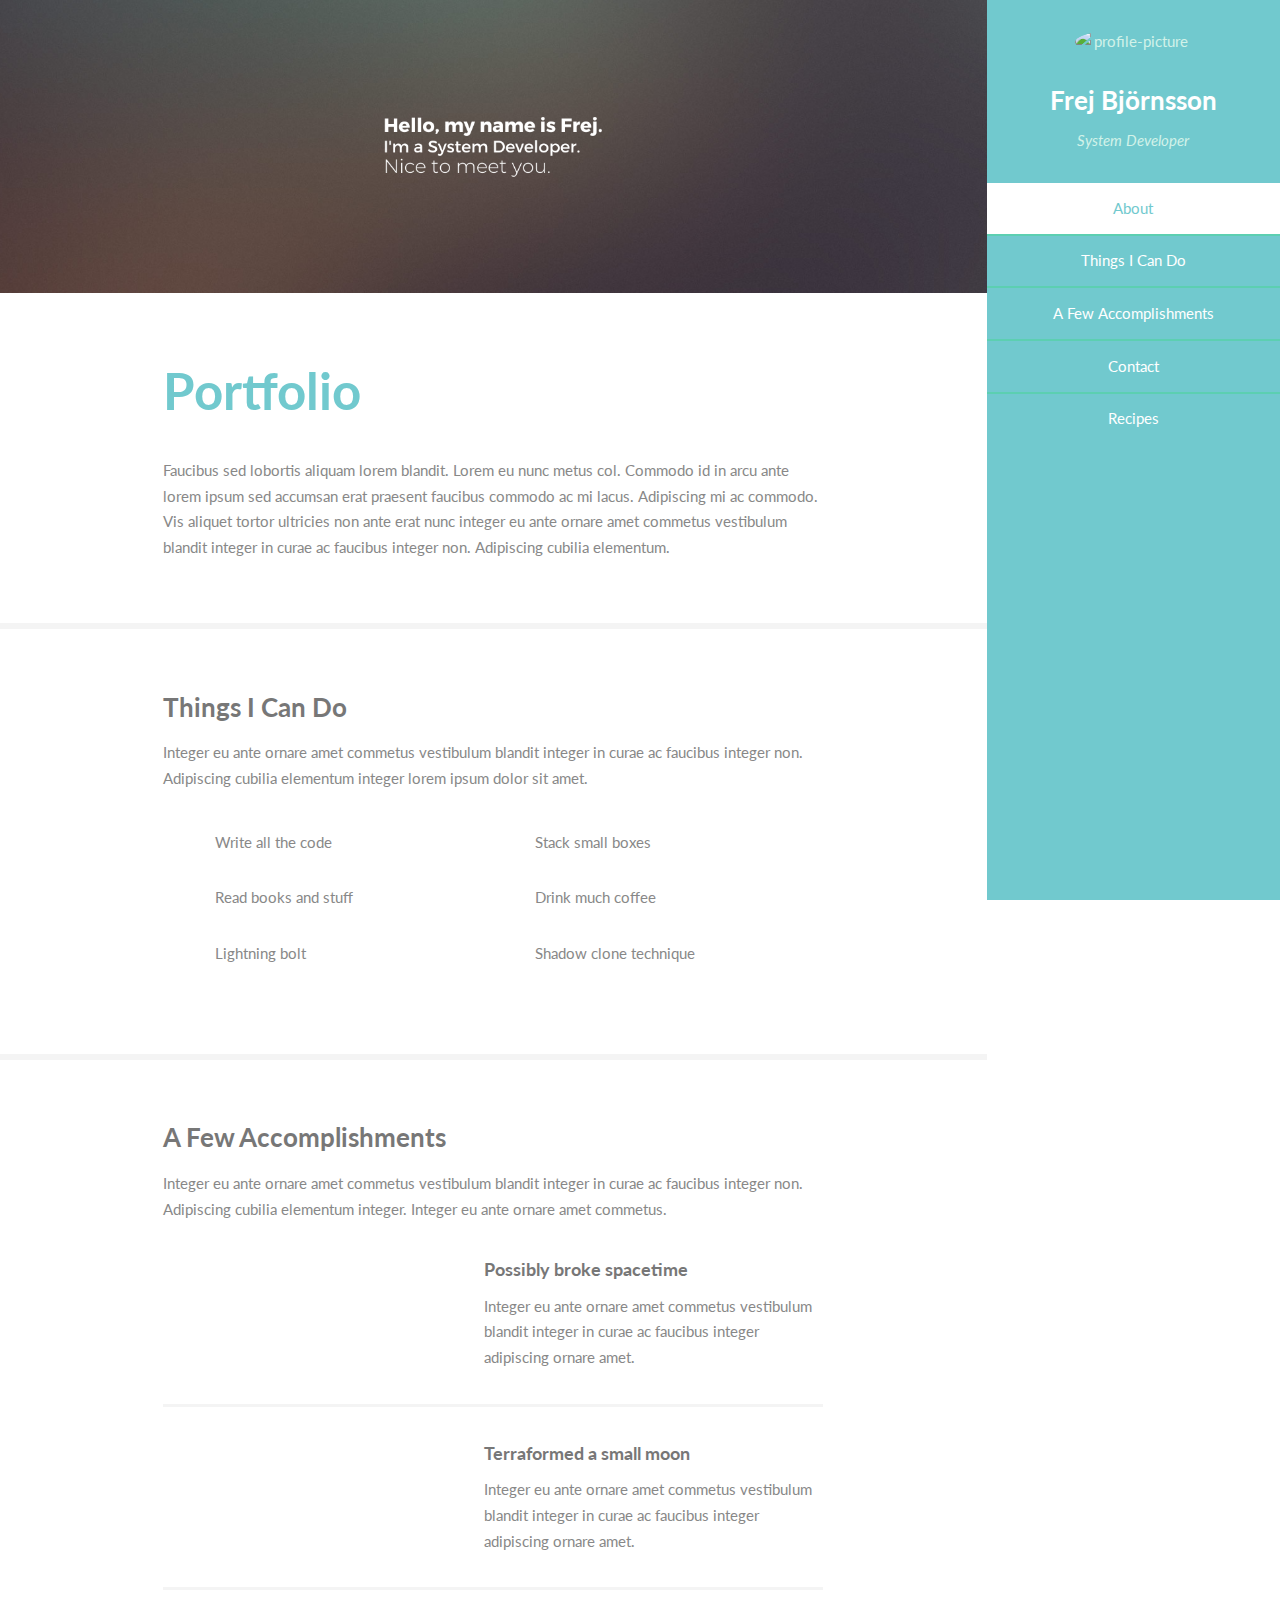
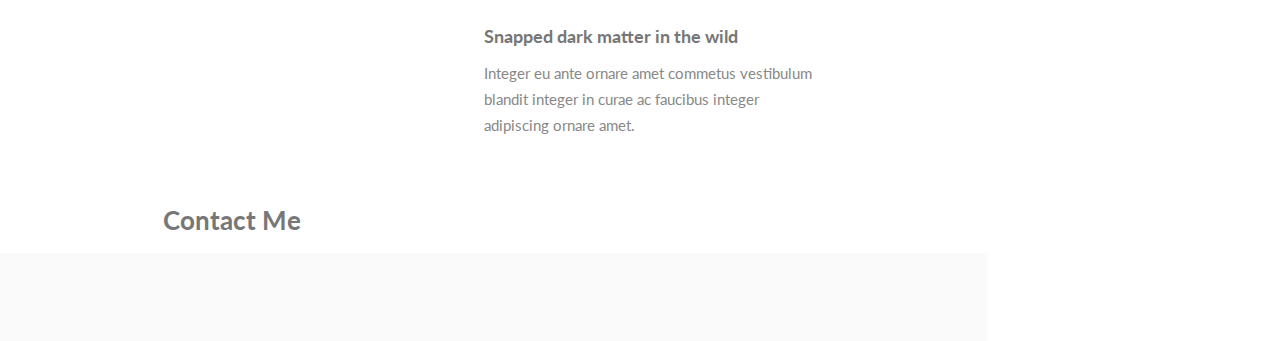
==== index.html @ 9cd780ad "Update index.html" ====
<!DOCTYPE HTML>
<!--
	Read Only by HTML5 UP
	html5up.net | @ajlkn
	Free for personal and commercial use under the CCA 3.0 license (html5up.net/license)
-->

<html lang="en">

	<head>
		<title>Frej Bjornsson - Portfolio</title>
		<meta charset="utf-8" />
		<meta name="viewport" content="width=device-width, initial-scale=1, user-scalable=no" />
		<link rel="stylesheet" href="assets/css/main.css" />
	</head>

	<body class="is-preload">
		<!-- Header -->
			<section id="header">
				<header>
					<span class="image avatar"><img src="images/avatar.jpg" alt="profile-picture" /></span>
					<h1 id="logo"><a href="#">Frej Björnsson</a></h1>
					<p>System Developer</p>
				</header>

				<nav id="nav">
					<ul>
						<li><a href="#one" class="active">About</a></li>
						<li><a href="#two">Things I Can Do</a></li>
						<li><a href="#three">A Few Accomplishments</a></li>
						<li><a href="#four">Contact</a></li>
						<li><a href="https://www.bjornsson.dev/recipes.html">Recipes</a></li>
					</ul>
				</nav>

				<footer>
					<ul class="icons">
						<li><a href="#" class="icon brands fa-linkedin"><span class="label">LinkedIn</span></a></li>
						<li><a href="#" class="icon brands fa-github"><span class="label">Github</span></a></li>
						<li><a href="#" class="icon brands fa-codepen"><span class="label">Codepen</span></a></li>
						<li><a href="#" class="icon brands fa-replit"><span class="label">Codepen</span></a></li>
						<li><a href="#" class="icon solid fa-envelope"><span class="label">Email</span></a></li>
					</ul>
				</footer>
			</section>

		<!-- Wrapper -->
			<div id="wrapper">

				<!-- Main -->
					<div id="main">

						<!-- One -->
							<section id="one">
								<div class="image main" data-position="center">
									<img src="images/banner.png" alt="banner" />
								</div>
								<div class="container">
									<header class="major">
										<h2>Portfolio</h2>
									</header>
									<p>Faucibus sed lobortis aliquam lorem blandit. Lorem eu nunc metus col. Commodo id in arcu ante lorem ipsum sed accumsan erat praesent faucibus commodo ac mi lacus. Adipiscing mi ac commodo. Vis aliquet tortor ultricies non ante erat nunc integer eu ante ornare amet commetus vestibulum blandit integer in curae ac faucibus integer non. Adipiscing cubilia elementum.</p>
								</div>
							</section>

						<!-- Two -->
							<section id="two">
								<div class="container">
									<h3>Things I Can Do</h3>
									<p>Integer eu ante ornare amet commetus vestibulum blandit integer in curae ac faucibus integer non. Adipiscing cubilia elementum integer lorem ipsum dolor sit amet.</p>
									<ul class="feature-icons">
										<li class="icon solid fa-code">Write all the code</li>
										<li class="icon solid fa-cubes">Stack small boxes</li>
										<li class="icon solid fa-book">Read books and stuff</li>
										<li class="icon solid fa-coffee">Drink much coffee</li>
										<li class="icon solid fa-bolt">Lightning bolt</li>
										<li class="icon solid fa-users">Shadow clone technique</li>
									</ul>
								</div>
							</section>

						<!-- Three -->
							<section id="three">
								<div class="container">
									<h3>A Few Accomplishments</h3>
									<p>Integer eu ante ornare amet commetus vestibulum blandit integer in curae ac faucibus integer non. Adipiscing cubilia elementum integer. Integer eu ante ornare amet commetus.</p>
									<div class="features">
										<article>
											<a href="#" class="image"><img src="images/pic01.jpg" alt="" /></a>
											<div class="inner">
												<h4>Possibly broke spacetime</h4>
												<p>Integer eu ante ornare amet commetus vestibulum blandit integer in curae ac faucibus integer adipiscing ornare amet.</p>
											</div>
										</article>
										<article>
											<a href="#" class="image"><img src="images/pic02.jpg" alt="" /></a>
											<div class="inner">
												<h4>Terraformed a small moon</h4>
												<p>Integer eu ante ornare amet commetus vestibulum blandit integer in curae ac faucibus integer adipiscing ornare amet.</p>
											</div>
										</article>
										<article>
											<a href="#" class="image"><img src="images/pic03.jpg" alt="" /></a>
											<div class="inner">
												<h4>Snapped dark matter in the wild</h4>
												<p>Integer eu ante ornare amet commetus vestibulum blandit integer in curae ac faucibus integer adipiscing ornare amet.</p>
											</div>
										</article>
									</div>
								</div>
							</section>
</div>
						
						<section id="four">
							<div class="container">
								<h3>Contact Me</h3>
								
							</div>
						</section>
	
        
	<!-- Footer -->
	<section id="footer">
	<div class="container">
		
		</div>
		</section>
		</div>

		<!-- Scripts -->
		<script src="assets/js/jquery.min.js"></script>
		<script src="assets/js/jquery.scrollex.min.js"></script>
		<script src="assets/js/jquery.scrolly.min.js"></script>
		<script src="assets/js/browser.min.js"></script>
		<script src="assets/js/breakpoints.min.js"></script>
		<script src="assets/js/util.js"></script>
		<script src="assets/js/main.js"></script>
	</body>
</html>
---- assets/css/main.css ----
@import url("fontawesome-all.min.css");
@import url("https://fonts.googleapis.com/css?family=Lato:400,400italic,700,700italic|Source+Code+Pro:400");

/*
	Read Only by HTML5 UP
	html5up.net | @ajlkn
	Free for personal and commercial use under the CCA 3.0 license (html5up.net/license)
*/

html, body, div, span, applet, object,
iframe, h1, h2, h3, h4, h5, h6, p, blockquote,
pre, a, abbr, acronym, address, big, cite,
code, del, dfn, em, img, ins, kbd, q, s, samp,
small, strike, strong, sub, sup, tt, var, b,
u, i, center, dl, dt, dd, ol, ul, li, fieldset,
form, label, legend, table, caption, tbody,
tfoot, thead, tr, th, td, article, aside,
canvas, details, embed, figure, figcaption,
footer, header, hgroup, menu, nav, output, ruby,
section, summary, time, mark, audio, video {
	margin: 0;
	padding: 0;
	border: 0;
	font: inherit;
	font-size: 100%;
	vertical-align: baseline;}

article, aside, details, figcaption, figure,
footer, header, hgroup, menu, nav, section {
	display: block;}

body {
	line-height: 1;
}

ol, ul {
	list-style: none;
}

blockquote, q {
	quotes: none;
}

	blockquote:before, blockquote:after, q:before, q:after {
		content: '';
		content: none;
	}

table {
	border-collapse: collapse;
	border-spacing: 0;
}

body {
	-webkit-text-size-adjust: none;
}

mark {
	background-color: transparent;
	color: inherit;
}

input::-moz-focus-inner {
	border: 0;
	padding: 0;
}

input, select, textarea {
	-moz-appearance: none;
	-webkit-appearance: none;
	-ms-appearance: none;
	appearance: none;
}

/* Basic */

	html {
		box-sizing: border-box;
	}

	*, *:before, *:after {
		box-sizing: inherit;
	}

	body {
		background: #fff;
	}

		body.is-preload *, body.is-preload *:before, body.is-preload *:after {
			-moz-animation: none !important;
			-webkit-animation: none !important;
			-ms-animation: none !important;
			animation: none !important;
			-moz-transition: none !important;
			-webkit-transition: none !important;
			-ms-transition: none !important;
			transition: none !important;
		}

	body, input, select, textarea {
		color: #888;
		font-family: "Lato", sans-serif;
		font-size: 16pt;
		font-weight: 400;
		line-height: 1.75em;
	}

	a {
		-moz-transition: color 0.2s ease-in-out, border-color 0.2s ease-in-out;
		-webkit-transition: color 0.2s ease-in-out, border-color 0.2s ease-in-out;
		-ms-transition: color 0.2s ease-in-out, border-color 0.2s ease-in-out;
		transition: color 0.2s ease-in-out, border-color 0.2s ease-in-out;
		border-bottom: solid 1px #e4e4e4;
		color: inherit;
		text-decoration: none;
	}

		a:hover {
			border-bottom-color: transparent;
			color: #71C9CE !important;
		}

	strong, b {
		color: #777;
		font-weight: 700;
	}

	em, i {
		font-style: italic;
	}

	p {
		margin: 0 0 2.25em 0;
	}

	h1, h2, h3, h4, h5, h6 {
		color: #777;
		font-weight: 700;
		line-height: 1em;
		margin: 0 0 0.5625em 0;
	}

		h1 a, h2 a, h3 a, h4 a, h5 a, h6 a {
			border: 0;
			color: inherit;
			text-decoration: none;
		}

	h2 {
		font-size: 2em;
		line-height: 1.5em;
	}

	h3 {
		font-size: 1.75em;
		line-height: 1.5em;
	}

	h4 {
		font-size: 1.25em;
		line-height: 1.5em;
	}

	h5 {
		font-size: 0.9em;
		line-height: 1.5em;
	}

	h6 {
		font-size: 0.7em;
		line-height: 1.5em;
	}

	sub {
		font-size: 0.8em;
		position: relative;
		top: 0.5em;
	}

	sup {
		font-size: 0.8em;
		position: relative;
		top: -0.5em;
	}

	hr {
		border: 0;
		border-bottom: solid 2px #f4f4f4;
		margin: 2.25em 0;
	}

		hr.major {
			margin: 3.375em 0;
		}

	blockquote {
		border-left: solid 8px #e4e4e4;
		font-style: italic;
		margin: 0 0 2.25em 0;
		padding: 0.5em 0 0.5em 2em;
	}

	code {
		background: #555;
		border-radius: 5px;
		color: #fff;
		font-family: "Source Code Pro", monospace;
		font-size: 0.9em;
		margin: 0 0.25em;
		padding: 0.25em 0.65em;
	}

	pre {
		font-family: "Source Code Pro", monospace;
		font-size: 0.9em;
		margin: 0 0 2.25em 0;
	}

		pre code {
			-webkit-overflow-scrolling: touch;
			display: block;
			line-height: 1.5em;
			overflow-x: auto;
			padding: 1em 1.5em;
		}

	.align-left {
		text-align: left;
	}

	.align-center {
		text-align: center;
	}

	.align-right {
		text-align: right;
	}

/* Row */

	.row {
		display: flex;
		flex-wrap: wrap;
		box-sizing: border-box;
		align-items: stretch;
	}

		.row > * {
			box-sizing: border-box;
		}

		.row.gtr-uniform > * > :last-child {
			margin-bottom: 0;
		}

		.row.aln-left {
			justify-content: flex-start;
		}

		.row.aln-center {
			justify-content: center;
		}

		.row.aln-right {
			justify-content: flex-end;
		}

		.row.aln-top {
			align-items: flex-start;
		}

		.row.aln-middle {
			align-items: center;
		}

		.row.aln-bottom {
			align-items: flex-end;
		}

		.row > .imp {
			order: -1;
		}

		.row > .col-1 {
			width: 8.33333%;
		}

		.row > .off-1 {
			margin-left: 8.33333%;
		}

		.row > .col-2 {
			width: 16.66667%;
		}

		.row > .off-2 {
			margin-left: 16.66667%;
		}

		.row > .col-3 {
			width: 25%;
		}

		.row > .off-3 {
			margin-left: 25%;
		}

		.row > .col-4 {
			width: 33.33333%;
		}

		.row > .off-4 {
			margin-left: 33.33333%;
		}

		.row > .col-5 {
			width: 41.66667%;
		}

		.row > .off-5 {
			margin-left: 41.66667%;
		}

		.row > .col-6 {
			width: 50%;
		}

		.row > .off-6 {
			margin-left: 50%;
		}

		.row > .col-7 {
			width: 58.33333%;
		}

		.row > .off-7 {
			margin-left: 58.33333%;
		}

		.row > .col-8 {
			width: 66.66667%;
		}

		.row > .off-8 {
			margin-left: 66.66667%;
		}

		.row > .col-9 {
			width: 75%;
		}

		.row > .off-9 {
			margin-left: 75%;
		}

		.row > .col-10 {
			width: 83.33333%;
		}

		.row > .off-10 {
			margin-left: 83.33333%;
		}

		.row > .col-11 {
			width: 91.66667%;
		}

		.row > .off-11 {
			margin-left: 91.66667%;
		}

		.row > .col-12 {
			width: 100%;
		}

		.row > .off-12 {
			margin-left: 100%;
		}

		.row.gtr-0 {
			margin-top: 0;
			margin-left: 0em;
		}

			.row.gtr-0 > * {
				padding: 0 0 0 0em;
			}

			.row.gtr-0.gtr-uniform {
				margin-top: 0em;
			}

				.row.gtr-0.gtr-uniform > * {
					padding-top: 0em;
				}

		.row.gtr-25 {
			margin-top: 0;
			margin-left: -0.5em;
		}

			.row.gtr-25 > * {
				padding: 0 0 0 0.5em;
			}

			.row.gtr-25.gtr-uniform {
				margin-top: -0.5em;
			}

				.row.gtr-25.gtr-uniform > * {
					padding-top: 0.5em;
				}

		.row.gtr-50 {
			margin-top: 0;
			margin-left: -1em;
		}

			.row.gtr-50 > * {
				padding: 0 0 0 1em;
			}

			.row.gtr-50.gtr-uniform {
				margin-top: -1em;
			}

				.row.gtr-50.gtr-uniform > * {
					padding-top: 1em;
				}

		.row {
			margin-top: 0;
			margin-left: -2em;
		}

			.row > * {
				padding: 0 0 0 2em;
			}

			.row.gtr-uniform {
				margin-top: -2em;
			}

				.row.gtr-uniform > * {
					padding-top: 2em;
				}

		.row.gtr-150 {
			margin-top: 0;
			margin-left: -3em;
		}

			.row.gtr-150 > * {
				padding: 0 0 0 3em;
			}

			.row.gtr-150.gtr-uniform {
				margin-top: -3em;
			}

				.row.gtr-150.gtr-uniform > * {
					padding-top: 3em;
				}

		.row.gtr-200 {
			margin-top: 0;
			margin-left: -4em;
		}

			.row.gtr-200 > * {
				padding: 0 0 0 4em;
			}

			.row.gtr-200.gtr-uniform {
				margin-top: -4em;
			}

				.row.gtr-200.gtr-uniform > * {
					padding-top: 4em;
				}

		@media screen and (max-width: 1680px) {

			.row {
				display: flex;
				flex-wrap: wrap;
				box-sizing: border-box;
				align-items: stretch;
			}

				.row > * {
					box-sizing: border-box;
				}

				.row.gtr-uniform > * > :last-child {
					margin-bottom: 0;
				}

				.row.aln-left {
					justify-content: flex-start;
				}

				.row.aln-center {
					justify-content: center;
				}

				.row.aln-right {
					justify-content: flex-end;
				}

				.row.aln-top {
					align-items: flex-start;
				}

				.row.aln-middle {
					align-items: center;
				}

				.row.aln-bottom {
					align-items: flex-end;
				}

				.row > .imp-xlarge {
					order: -1;
				}

				.row > .col-1-xlarge {
					width: 8.33333%;
				}

				.row > .off-1-xlarge {
					margin-left: 8.33333%;
				}

				.row > .col-2-xlarge {
					width: 16.66667%;
				}

				.row > .off-2-xlarge {
					margin-left: 16.66667%;
				}

				.row > .col-3-xlarge {
					width: 25%;
				}

				.row > .off-3-xlarge {
					margin-left: 25%;
				}

				.row > .col-4-xlarge {
					width: 33.33333%;
				}

				.row > .off-4-xlarge {
					margin-left: 33.33333%;
				}

				.row > .col-5-xlarge {
					width: 41.66667%;
				}

				.row > .off-5-xlarge {
					margin-left: 41.66667%;
				}

				.row > .col-6-xlarge {
					width: 50%;
				}

				.row > .off-6-xlarge {
					margin-left: 50%;
				}

				.row > .col-7-xlarge {
					width: 58.33333%;
				}

				.row > .off-7-xlarge {
					margin-left: 58.33333%;
				}

				.row > .col-8-xlarge {
					width: 66.66667%;
				}

				.row > .off-8-xlarge {
					margin-left: 66.66667%;
				}

				.row > .col-9-xlarge {
					width: 75%;
				}

				.row > .off-9-xlarge {
					margin-left: 75%;
				}

				.row > .col-10-xlarge {
					width: 83.33333%;
				}

				.row > .off-10-xlarge {
					margin-left: 83.33333%;
				}

				.row > .col-11-xlarge {
					width: 91.66667%;
				}

				.row > .off-11-xlarge {
					margin-left: 91.66667%;
				}

				.row > .col-12-xlarge {
					width: 100%;
				}

				.row > .off-12-xlarge {
					margin-left: 100%;
				}

				.row.gtr-0 {
					margin-top: 0;
					margin-left: 0em;
				}

					.row.gtr-0 > * {
						padding: 0 0 0 0em;
					}

					.row.gtr-0.gtr-uniform {
						margin-top: 0em;
					}

						.row.gtr-0.gtr-uniform > * {
							padding-top: 0em;
						}

				.row.gtr-25 {
					margin-top: 0;
					margin-left: -0.5em;
				}

					.row.gtr-25 > * {
						padding: 0 0 0 0.5em;
					}

					.row.gtr-25.gtr-uniform {
						margin-top: -0.5em;
					}

						.row.gtr-25.gtr-uniform > * {
							padding-top: 0.5em;
						}

				.row.gtr-50 {
					margin-top: 0;
					margin-left: -1em;
				}

					.row.gtr-50 > * {
						padding: 0 0 0 1em;
					}

					.row.gtr-50.gtr-uniform {
						margin-top: -1em;
					}

						.row.gtr-50.gtr-uniform > * {
							padding-top: 1em;
						}

				.row {
					margin-top: 0;
					margin-left: -2em;
				}

					.row > * {
						padding: 0 0 0 2em;
					}

					.row.gtr-uniform {
						margin-top: -2em;
					}

						.row.gtr-uniform > * {
							padding-top: 2em;
						}

				.row.gtr-150 {
					margin-top: 0;
					margin-left: -3em;
				}

					.row.gtr-150 > * {
						padding: 0 0 0 3em;
					}

					.row.gtr-150.gtr-uniform {
						margin-top: -3em;
					}

						.row.gtr-150.gtr-uniform > * {
							padding-top: 3em;
						}

				.row.gtr-200 {
					margin-top: 0;
					margin-left: -4em;
				}

					.row.gtr-200 > * {
						padding: 0 0 0 4em;
					}

					.row.gtr-200.gtr-uniform {
						margin-top: -4em;
					}

						.row.gtr-200.gtr-uniform > * {
							padding-top: 4em;
						}

		}

		@media screen and (max-width: 1280px) {

			.row {
				display: flex;
				flex-wrap: wrap;
				box-sizing: border-box;
				align-items: stretch;
			}

				.row > * {
					box-sizing: border-box;
				}

				.row.gtr-uniform > * > :last-child {
					margin-bottom: 0;
				}

				.row.aln-left {
					justify-content: flex-start;
				}

				.row.aln-center {
					justify-content: center;
				}

				.row.aln-right {
					justify-content: flex-end;
				}

				.row.aln-top {
					align-items: flex-start;
				}

				.row.aln-middle {
					align-items: center;
				}

				.row.aln-bottom {
					align-items: flex-end;
				}

				.row > .imp-large {
					order: -1;
				}

				.row > .col-1-large {
					width: 8.33333%;
				}

				.row > .off-1-large {
					margin-left: 8.33333%;
				}

				.row > .col-2-large {
					width: 16.66667%;
				}

				.row > .off-2-large {
					margin-left: 16.66667%;
				}

				.row > .col-3-large {
					width: 25%;
				}

				.row > .off-3-large {
					margin-left: 25%;
				}

				.row > .col-4-large {
					width: 33.33333%;
				}

				.row > .off-4-large {
					margin-left: 33.33333%;
				}

				.row > .col-5-large {
					width: 41.66667%;
				}

				.row > .off-5-large {
					margin-left: 41.66667%;
				}

				.row > .col-6-large {
					width: 50%;
				}

				.row > .off-6-large {
					margin-left: 50%;
				}

				.row > .col-7-large {
					width: 58.33333%;
				}

				.row > .off-7-large {
					margin-left: 58.33333%;
				}

				.row > .col-8-large {
					width: 66.66667%;
				}

				.row > .off-8-large {
					margin-left: 66.66667%;
				}

				.row > .col-9-large {
					width: 75%;
				}

				.row > .off-9-large {
					margin-left: 75%;
				}

				.row > .col-10-large {
					width: 83.33333%;
				}

				.row > .off-10-large {
					margin-left: 83.33333%;
				}

				.row > .col-11-large {
					width: 91.66667%;
				}

				.row > .off-11-large {
					margin-left: 91.66667%;
				}

				.row > .col-12-large {
					width: 100%;
				}

				.row > .off-12-large {
					margin-left: 100%;
				}

				.row.gtr-0 {
					margin-top: 0;
					margin-left: 0em;
				}

					.row.gtr-0 > * {
						padding: 0 0 0 0em;
					}

					.row.gtr-0.gtr-uniform {
						margin-top: 0em;
					}

						.row.gtr-0.gtr-uniform > * {
							padding-top: 0em;
						}

				.row.gtr-25 {
					margin-top: 0;
					margin-left: -0.375em;
				}

					.row.gtr-25 > * {
						padding: 0 0 0 0.375em;
					}

					.row.gtr-25.gtr-uniform {
						margin-top: -0.375em;
					}

						.row.gtr-25.gtr-uniform > * {
							padding-top: 0.375em;
						}

				.row.gtr-50 {
					margin-top: 0;
					margin-left: -0.75em;
				}

					.row.gtr-50 > * {
						padding: 0 0 0 0.75em;
					}

					.row.gtr-50.gtr-uniform {
						margin-top: -0.75em;
					}

						.row.gtr-50.gtr-uniform > * {
							padding-top: 0.75em;
						}

				.row {
					margin-top: 0;
					margin-left: -1.5em;
				}

					.row > * {
						padding: 0 0 0 1.5em;
					}

					.row.gtr-uniform {
						margin-top: -1.5em;
					}

						.row.gtr-uniform > * {
							padding-top: 1.5em;
						}

				.row.gtr-150 {
					margin-top: 0;
					margin-left: -2.25em;
				}

					.row.gtr-150 > * {
						padding: 0 0 0 2.25em;
					}

					.row.gtr-150.gtr-uniform {
						margin-top: -2.25em;
					}

						.row.gtr-150.gtr-uniform > * {
							padding-top: 2.25em;
						}

				.row.gtr-200 {
					margin-top: 0;
					margin-left: -3em;
				}

					.row.gtr-200 > * {
						padding: 0 0 0 3em;
					}

					.row.gtr-200.gtr-uniform {
						margin-top: -3em;
					}

						.row.gtr-200.gtr-uniform > * {
							padding-top: 3em;
						}

		}

		@media screen and (max-width: 1024px) {

			.row {
				display: flex;
				flex-wrap: wrap;
				box-sizing: border-box;
				align-items: stretch;
			}

				.row > * {
					box-sizing: border-box;
				}

				.row.gtr-uniform > * > :last-child {
					margin-bottom: 0;
				}

				.row.aln-left {
					justify-content: flex-start;
				}

				.row.aln-center {
					justify-content: center;
				}

				.row.aln-right {
					justify-content: flex-end;
				}

				.row.aln-top {
					align-items: flex-start;
				}

				.row.aln-middle {
					align-items: center;
				}

				.row.aln-bottom {
					align-items: flex-end;
				}

				.row > .imp-medium {
					order: -1;
				}

				.row > .col-1-medium {
					width: 8.33333%;
				}

				.row > .off-1-medium {
					margin-left: 8.33333%;
				}

				.row > .col-2-medium {
					width: 16.66667%;
				}

				.row > .off-2-medium {
					margin-left: 16.66667%;
				}

				.row > .col-3-medium {
					width: 25%;
				}

				.row > .off-3-medium {
					margin-left: 25%;
				}

				.row > .col-4-medium {
					width: 33.33333%;
				}

				.row > .off-4-medium {
					margin-left: 33.33333%;
				}

				.row > .col-5-medium {
					width: 41.66667%;
				}

				.row > .off-5-medium {
					margin-left: 41.66667%;
				}

				.row > .col-6-medium {
					width: 50%;
				}

				.row > .off-6-medium {
					margin-left: 50%;
				}

				.row > .col-7-medium {
					width: 58.33333%;
				}

				.row > .off-7-medium {
					margin-left: 58.33333%;
				}

				.row > .col-8-medium {
					width: 66.66667%;
				}

				.row > .off-8-medium {
					margin-left: 66.66667%;
				}

				.row > .col-9-medium {
					width: 75%;
				}

				.row > .off-9-medium {
					margin-left: 75%;
				}

				.row > .col-10-medium {
					width: 83.33333%;
				}

				.row > .off-10-medium {
					margin-left: 83.33333%;
				}

				.row > .col-11-medium {
					width: 91.66667%;
				}

				.row > .off-11-medium {
					margin-left: 91.66667%;
				}

				.row > .col-12-medium {
					width: 100%;
				}

				.row > .off-12-medium {
					margin-left: 100%;
				}

				.row.gtr-0 {
					margin-top: 0;
					margin-left: 0em;
				}

					.row.gtr-0 > * {
						padding: 0 0 0 0em;
					}

					.row.gtr-0.gtr-uniform {
						margin-top: 0em;
					}

						.row.gtr-0.gtr-uniform > * {
							padding-top: 0em;
						}

				.row.gtr-25 {
					margin-top: 0;
					margin-left: -0.375em;
				}

					.row.gtr-25 > * {
						padding: 0 0 0 0.375em;
					}

					.row.gtr-25.gtr-uniform {
						margin-top: -0.375em;
					}

						.row.gtr-25.gtr-uniform > * {
							padding-top: 0.375em;
						}

				.row.gtr-50 {
					margin-top: 0;
					margin-left: -0.75em;
				}

					.row.gtr-50 > * {
						padding: 0 0 0 0.75em;
					}

					.row.gtr-50.gtr-uniform {
						margin-top: -0.75em;
					}

						.row.gtr-50.gtr-uniform > * {
							padding-top: 0.75em;
						}

				.row {
					margin-top: 0;
					margin-left: -1.5em;
				}

					.row > * {
						padding: 0 0 0 1.5em;
					}

					.row.gtr-uniform {
						margin-top: -1.5em;
					}

						.row.gtr-uniform > * {
							padding-top: 1.5em;
						}

				.row.gtr-150 {
					margin-top: 0;
					margin-left: -2.25em;
				}

					.row.gtr-150 > * {
						padding: 0 0 0 2.25em;
					}

					.row.gtr-150.gtr-uniform {
						margin-top: -2.25em;
					}

						.row.gtr-150.gtr-uniform > * {
							padding-top: 2.25em;
						}

				.row.gtr-200 {
					margin-top: 0;
					margin-left: -3em;
				}

					.row.gtr-200 > * {
						padding: 0 0 0 3em;
					}

					.row.gtr-200.gtr-uniform {
						margin-top: -3em;
					}

						.row.gtr-200.gtr-uniform > * {
							padding-top: 3em;
						}

		}

		@media screen and (max-width: 736px) {

			.row {
				display: flex;
				flex-wrap: wrap;
				box-sizing: border-box;
				align-items: stretch;
			}

				.row > * {
					box-sizing: border-box;
				}

				.row.gtr-uniform > * > :last-child {
					margin-bottom: 0;
				}

				.row.aln-left {
					justify-content: flex-start;
				}

				.row.aln-center {
					justify-content: center;
				}

				.row.aln-right {
					justify-content: flex-end;
				}

				.row.aln-top {
					align-items: flex-start;
				}

				.row.aln-middle {
					align-items: center;
				}

				.row.aln-bottom {
					align-items: flex-end;
				}

				.row > .imp-small {
					order: -1;
				}

				.row > .col-1-small {
					width: 8.33333%;
				}

				.row > .off-1-small {
					margin-left: 8.33333%;
				}

				.row > .col-2-small {
					width: 16.66667%;
				}

				.row > .off-2-small {
					margin-left: 16.66667%;
				}

				.row > .col-3-small {
					width: 25%;
				}

				.row > .off-3-small {
					margin-left: 25%;
				}

				.row > .col-4-small {
					width: 33.33333%;
				}

				.row > .off-4-small {
					margin-left: 33.33333%;
				}

				.row > .col-5-small {
					width: 41.66667%;
				}

				.row > .off-5-small {
					margin-left: 41.66667%;
				}

				.row > .col-6-small {
					width: 50%;
				}

				.row > .off-6-small {
					margin-left: 50%;
				}

				.row > .col-7-small {
					width: 58.33333%;
				}

				.row > .off-7-small {
					margin-left: 58.33333%;
				}

				.row > .col-8-small {
					width: 66.66667%;
				}

				.row > .off-8-small {
					margin-left: 66.66667%;
				}

				.row > .col-9-small {
					width: 75%;
				}

				.row > .off-9-small {
					margin-left: 75%;
				}

				.row > .col-10-small {
					width: 83.33333%;
				}

				.row > .off-10-small {
					margin-left: 83.33333%;
				}

				.row > .col-11-small {
					width: 91.66667%;
				}

				.row > .off-11-small {
					margin-left: 91.66667%;
				}

				.row > .col-12-small {
					width: 100%;
				}

				.row > .off-12-small {
					margin-left: 100%;
				}

				.row.gtr-0 {
					margin-top: 0;
					margin-left: 0em;
				}

					.row.gtr-0 > * {
						padding: 0 0 0 0em;
					}

					.row.gtr-0.gtr-uniform {
						margin-top: 0em;
					}

						.row.gtr-0.gtr-uniform > * {
							padding-top: 0em;
						}

				.row.gtr-25 {
					margin-top: 0;
					margin-left: -0.3125em;
				}

					.row.gtr-25 > * {
						padding: 0 0 0 0.3125em;
					}

					.row.gtr-25.gtr-uniform {
						margin-top: -0.3125em;
					}

						.row.gtr-25.gtr-uniform > * {
							padding-top: 0.3125em;
						}

				.row.gtr-50 {
					margin-top: 0;
					margin-left: -0.625em;
				}

					.row.gtr-50 > * {
						padding: 0 0 0 0.625em;
					}

					.row.gtr-50.gtr-uniform {
						margin-top: -0.625em;
					}

						.row.gtr-50.gtr-uniform > * {
							padding-top: 0.625em;
						}

				.row {
					margin-top: 0;
					margin-left: -1.25em;
				}

					.row > * {
						padding: 0 0 0 1.25em;
					}

					.row.gtr-uniform {
						margin-top: -1.25em;
					}

						.row.gtr-uniform > * {
							padding-top: 1.25em;
						}

				.row.gtr-150 {
					margin-top: 0;
					margin-left: -1.875em;
				}

					.row.gtr-150 > * {
						padding: 0 0 0 1.875em;
					}

					.row.gtr-150.gtr-uniform {
						margin-top: -1.875em;
					}

						.row.gtr-150.gtr-uniform > * {
							padding-top: 1.875em;
						}

				.row.gtr-200 {
					margin-top: 0;
					margin-left: -2.5em;
				}

					.row.gtr-200 > * {
						padding: 0 0 0 2.5em;
					}

					.row.gtr-200.gtr-uniform {
						margin-top: -2.5em;
					}

						.row.gtr-200.gtr-uniform > * {
							padding-top: 2.5em;
						}

		}

		@media screen and (max-width: 480px) {

			.row {
				display: flex;
				flex-wrap: wrap;
				box-sizing: border-box;
				align-items: stretch;
			}

				.row > * {
					box-sizing: border-box;
				}

				.row.gtr-uniform > * > :last-child {
					margin-bottom: 0;
				}

				.row.aln-left {
					justify-content: flex-start;
				}

				.row.aln-center {
					justify-content: center;
				}

				.row.aln-right {
					justify-content: flex-end;
				}

				.row.aln-top {
					align-items: flex-start;
				}

				.row.aln-middle {
					align-items: center;
				}

				.row.aln-bottom {
					align-items: flex-end;
				}

				.row > .imp-xsmall {
					order: -1;
				}

				.row > .col-1-xsmall {
					width: 8.33333%;
				}

				.row > .off-1-xsmall {
					margin-left: 8.33333%;
				}

				.row > .col-2-xsmall {
					width: 16.66667%;
				}

				.row > .off-2-xsmall {
					margin-left: 16.66667%;
				}

				.row > .col-3-xsmall {
					width: 25%;
				}

				.row > .off-3-xsmall {
					margin-left: 25%;
				}

				.row > .col-4-xsmall {
					width: 33.33333%;
				}

				.row > .off-4-xsmall {
					margin-left: 33.33333%;
				}

				.row > .col-5-xsmall {
					width: 41.66667%;
				}

				.row > .off-5-xsmall {
					margin-left: 41.66667%;
				}

				.row > .col-6-xsmall {
					width: 50%;
				}

				.row > .off-6-xsmall {
					margin-left: 50%;
				}

				.row > .col-7-xsmall {
					width: 58.33333%;
				}

				.row > .off-7-xsmall {
					margin-left: 58.33333%;
				}

				.row > .col-8-xsmall {
					width: 66.66667%;
				}

				.row > .off-8-xsmall {
					margin-left: 66.66667%;
				}

				.row > .col-9-xsmall {
					width: 75%;
				}

				.row > .off-9-xsmall {
					margin-left: 75%;
				}

				.row > .col-10-xsmall {
					width: 83.33333%;
				}

				.row > .off-10-xsmall {
					margin-left: 83.33333%;
				}

				.row > .col-11-xsmall {
					width: 91.66667%;
				}

				.row > .off-11-xsmall {
					margin-left: 91.66667%;
				}

				.row > .col-12-xsmall {
					width: 100%;
				}

				.row > .off-12-xsmall {
					margin-left: 100%;
				}

				.row.gtr-0 {
					margin-top: 0;
					margin-left: 0em;
				}

					.row.gtr-0 > * {
						padding: 0 0 0 0em;
					}

					.row.gtr-0.gtr-uniform {
						margin-top: 0em;
					}

						.row.gtr-0.gtr-uniform > * {
							padding-top: 0em;
						}

				.row.gtr-25 {
					margin-top: 0;
					margin-left: -0.3125em;
				}

					.row.gtr-25 > * {
						padding: 0 0 0 0.3125em;
					}

					.row.gtr-25.gtr-uniform {
						margin-top: -0.3125em;
					}

						.row.gtr-25.gtr-uniform > * {
							padding-top: 0.3125em;
						}

				.row.gtr-50 {
					margin-top: 0;
					margin-left: -0.625em;
				}

					.row.gtr-50 > * {
						padding: 0 0 0 0.625em;
					}

					.row.gtr-50.gtr-uniform {
						margin-top: -0.625em;
					}

						.row.gtr-50.gtr-uniform > * {
							padding-top: 0.625em;
						}

				.row {
					margin-top: 0;
					margin-left: -1.25em;
				}

					.row > * {
						padding: 0 0 0 1.25em;
					}

					.row.gtr-uniform {
						margin-top: -1.25em;
					}

						.row.gtr-uniform > * {
							padding-top: 1.25em;
						}

				.row.gtr-150 {
					margin-top: 0;
					margin-left: -1.875em;
				}

					.row.gtr-150 > * {
						padding: 0 0 0 1.875em;
					}

					.row.gtr-150.gtr-uniform {
						margin-top: -1.875em;
					}

						.row.gtr-150.gtr-uniform > * {
							padding-top: 1.875em;
						}

				.row.gtr-200 {
					margin-top: 0;
					margin-left: -2.5em;
				}

					.row.gtr-200 > * {
						padding: 0 0 0 2.5em;
					}

					.row.gtr-200.gtr-uniform {
						margin-top: -2.5em;
					}

						.row.gtr-200.gtr-uniform > * {
							padding-top: 2.5em;
						}

		}

/* Container */

	.container {
		margin: 0 auto;
		max-width: calc(100% - 4.5em);
		width: 45em;
	}

		.container.xsmall {
			width: 11.25em;
		}

		.container.small {
			width: 22.5em;
		}

		.container.medium {
			width: 33.75em;
		}

		.container.large {
			width: 56.25em;
		}

		.container.xlarge {
			width: 67.5em;
		}

		.container.max {
			width: 100%;
		}

		@media screen and (max-width: 1024px) {

			.container {
				width: 100% !important;
			}

		}

		@media screen and (max-width: 480px) {

			.container {
				max-width: calc(100% - 3.375em);
			}

		}

/* Section/Article */

	section.special, article.special {
		text-align: center;
	}

	header p {
		color: #aaa;
		position: relative;
		margin: 0 0 1.6875em 0;
	}

	header h2 + p {
		font-size: 1.25em;
		margin-top: -0.5em;
		line-height: 1.5em;
	}

	header h3 + p {
		font-size: 1.1em;
		margin-top: -0.35em;
		line-height: 1.5em;
	}

	header h4 + p,
	header h5 + p,
	header h6 + p {
		font-size: 0.9em;
		margin-top: -0.25em;
		line-height: 1.5em;
	}

	header.major h2 {
		color: #71C9CE;
		font-size: 3.5em;
	}

		header.major h2 + p {
			color: #777;
			font-size: 1.75em;
			font-weight: 700;
			margin-top: -0.75em;
		}

/* Form */

	form {
		margin: 0 0 2.25em 0;
	}

	label {
		color: #777;
		display: block;
		font-size: 0.9em;
		font-weight: 700;
		margin: 0 0 1.125em 0;
	}

	input::-moz-focus-inner {
		border: 0;
		padding: 0;
	}

	input[type="text"],
	input[type="password"],
	input[type="email"],
	select,
	textarea {
		-moz-appearance: none;
		-webkit-appearance: none;
		-ms-appearance: none;
		appearance: none;
		border-radius: 5px;
		border: none;
		border: solid 2px #e4e4e4;
		color: inherit;
		display: block;
		outline: 0;
		padding: 0 1em;
		text-decoration: none;
		width: 100%;
	}

		input[type="text"]:invalid,
		input[type="password"]:invalid,
		input[type="email"]:invalid,
		select:invalid,
		textarea:invalid {
			box-shadow: none;
		}

		input[type="text"]:focus,
		input[type="password"]:focus,
		input[type="email"]:focus,
		select:focus,
		textarea:focus {
			border-color: #71C9CE;
		}

	select {
		background-image: url("data:image/svg+xml;charset=utf8,%3Csvg xmlns='http://www.w3.org/2000/svg' width='40' height='40' preserveAspectRatio='none' viewBox='0 0 40 40'%3E%3Cpath d='M9.4,12.3l10.4,10.4l10.4-10.4c0.2-0.2,0.5-0.4,0.9-0.4c0.3,0,0.6,0.1,0.9,0.4l3.3,3.3c0.2,0.2,0.4,0.5,0.4,0.9 c0,0.4-0.1,0.6-0.4,0.9L20.7,31.9c-0.2,0.2-0.5,0.4-0.9,0.4c-0.3,0-0.6-0.1-0.9-0.4L4.3,17.3c-0.2-0.2-0.4-0.5-0.4-0.9 c0-0.4,0.1-0.6,0.4-0.9l3.3-3.3c0.2-0.2,0.5-0.4,0.9-0.4S9.1,12.1,9.4,12.3z' fill='%23e4e4e4' /%3E%3C/svg%3E");
		background-size: 1.25em;
		background-repeat: no-repeat;
		background-position: calc(100% - 1em) center;
		height: 2.75em;
		padding-right: 2.75em;
		text-overflow: ellipsis;
	}

		select option {
			color: #777;
			background: #fff;
		}

		select:focus::-ms-value {
			background-color: transparent;
		}

		select::-ms-expand {
			display: none;
		}

	input[type="text"],
	input[type="password"],
	input[type="email"],
	select {
		height: 2.75em;
	}

	textarea {
		padding: 0.75em 1em;
	}

	input[type="checkbox"],
	input[type="radio"] {
		-moz-appearance: none;
		-webkit-appearance: none;
		-ms-appearance: none;
		appearance: none;
		display: block;
		float: left;
		margin-right: -2em;
		opacity: 0;
		width: 1em;
		z-index: -1;
	}

		input[type="checkbox"] + label,
		input[type="radio"] + label {
			text-decoration: none;
			color: #888;
			cursor: pointer;
			display: inline-block;
			font-size: 1em;
			font-weight: 400;
			padding-left: 2.4em;
			padding-right: 0.75em;
			position: relative;
		}

			input[type="checkbox"] + label:before,
			input[type="radio"] + label:before {
				-moz-osx-font-smoothing: grayscale;
				-webkit-font-smoothing: antialiased;
				display: inline-block;
				font-style: normal;
				font-variant: normal;
				text-rendering: auto;
				line-height: 1;
				text-transform: none !important;
				font-family: 'Font Awesome 5 Free';
				font-weight: 900;
			}

			input[type="checkbox"] + label:before,
			input[type="radio"] + label:before {
				background: #fafafa;
				border-radius: 5px;
				border: solid 2px #e4e4e4;
				content: '';
				display: inline-block;
				font-size: 0.8em;
				height: 2.0625em;
				left: 0;
				line-height: 2.0625em;
				position: absolute;
				text-align: center;
				top: 0;
				width: 2.0625em;
			}

		input[type="checkbox"]:checked + label:before,
		input[type="radio"]:checked + label:before {
			background: #989898;
			border-color: #989898;
			color: #ffffff;
			content: '\f00c';
		}

		input[type="checkbox"]:focus + label:before,
		input[type="radio"]:focus + label:before {
			border-color: #71C9CE;
		}

	input[type="checkbox"] + label:before {
		border-radius: 5px;
	}

	input[type="radio"] + label:before {
		border-radius: 100%;
	}

	::-webkit-input-placeholder {
		color: #aaa !important;
		font-style: italic;
		opacity: 1.0;
	}

	:-moz-placeholder {
		color: #aaa !important;
		font-style: italic;
		opacity: 1.0;
	}

	::-moz-placeholder {
		color: #aaa !important;
		font-style: italic;
		opacity: 1.0;
	}

	:-ms-input-placeholder {
		color: #aaa !important;
		font-style: italic;
		opacity: 1.0;
	}

/* Box */

	.box {
		border-radius: 5px;
		border: solid 2px #e4e4e4;
		margin-bottom: 2.25em;
		padding: 1.5em;
	}

		.box > :last-child,
		.box > :last-child > :last-child,
		.box > :last-child > :last-child > :last-child {
			margin-bottom: 0;
		}

		.box.alt {
			border: 0;
			border-radius: 0;
			padding: 0;
		}

/* Icon */

	.icon {
		text-decoration: none;
		border-bottom: none;
		position: relative;
	}

		.icon:before {
			-moz-osx-font-smoothing: grayscale;
			-webkit-font-smoothing: antialiased;
			display: inline-block;
			font-style: normal;
			font-variant: normal;
			text-rendering: auto;
			line-height: 1;
			text-transform: none !important;
			font-family: 'Font Awesome 5 Free';
			font-weight: 400;
		}

		.icon > .label {
			display: none;
		}

		.icon:before {
			line-height: inherit;
		}

		.icon.solid:before {
			font-weight: 900;
		}

		.icon.brands:before {
			font-family: 'Font Awesome 5 Brands';
		}

/* Image */

	.image {
		border-radius: 5px;
		border: 0;
		display: inline-block;
		position: relative;
	}

		.image[data-position] img {
			-moz-object-fit: cover;
			-webkit-object-fit: cover;
			-ms-object-fit: cover;
			object-fit: cover;
			display: block;
			position: absolute;
			top: 0;
			left: 0;
			width: 100%;
			height: 100%;
		}

		.image[data-position="top left"] img {
			-moz-object-position: top left;
			-webkit-object-position: top left;
			-ms-object-position: top left;
			object-position: top left;
		}

		.image[data-position="top"] img {
			-moz-object-position: top;
			-webkit-object-position: top;
			-ms-object-position: top;
			object-position: top;
		}

		.image[data-position="top right"] img {
			-moz-object-position: top right;
			-webkit-object-position: top right;
			-ms-object-position: top right;
			object-position: top right;
		}

		.image[data-position="right"] img {
			-moz-object-position: right;
			-webkit-object-position: right;
			-ms-object-position: right;
			object-position: right;
		}

		.image[data-position="bottom right"] img {
			-moz-object-position: bottom right;
			-webkit-object-position: bottom right;
			-ms-object-position: bottom right;
			object-position: bottom right;
		}

		.image[data-position="bottom"] img {
			-moz-object-position: bottom;
			-webkit-object-position: bottom;
			-ms-object-position: bottom;
			object-position: bottom;
		}

		.image[data-position="bottom left"] img {
			-moz-object-position: bottom left;
			-webkit-object-position: bottom left;
			-ms-object-position: bottom left;
			object-position: bottom left;
		}

		.image[data-position="left"] img {
			-moz-object-position: left;
			-webkit-object-position: left;
			-ms-object-position: left;
			object-position: left;
		}

		.image[data-position="center"] img {
			-moz-object-position: center;
			-webkit-object-position: center;
			-ms-object-position: center;
			object-position: center;
		}

		.image[data-position="25% 25%"] img {
			-moz-object-position: 25% 25%;
			-webkit-object-position: 25% 25%;
			-ms-object-position: 25% 25%;
			object-position: 25% 25%;
		}

		.image[data-position="75% 25%"] img {
			-moz-object-position: 75% 25%;
			-webkit-object-position: 75% 25%;
			-ms-object-position: 75% 25%;
			object-position: 75% 25%;
		}

		.image[data-position="75% 75%"] img {
			-moz-object-position: 75% 75%;
			-webkit-object-position: 75% 75%;
			-ms-object-position: 75% 75%;
			object-position: 75% 75%;
		}

		.image[data-position="25% 75%"] img {
			-moz-object-position: 25% 75%;
			-webkit-object-position: 25% 75%;
			-ms-object-position: 25% 75%;
			object-position: 25% 75%;
		}

		.image img {
			border-radius: 5px;
			display: block;
		}

		.image.left {
			float: left;
			margin: 0 2.5em 2em 0;
			top: 0.25em;
		}

		.image.right {
			float: right;
			margin: 0 0 2em 2.5em;
			top: 0.25em;
		}

		.image.fit {
			display: block;
			margin: 0 0 2.25em 0;
			width: 100%;
		}

			.image.fit img {
				display: block;
				width: 100%;
			}

		.image.avatar {
			border-radius: 100%;
			overflow: hidden;
		}

			.image.avatar img {
				border-radius: 100%;
				display: block;
				width: 100%;
			}

		.image.main {
			display: block;
			height: 20em;
			border-radius: 0;
		}

			.image.main img {
				border-radius: 0;
			}

/* List */

	ol {
		list-style: decimal;
		margin: 0 0 2.25em 0;
		padding-left: 1.25em;
	}

		ol li {
			padding-left: 0.25em;
		}

	ul {
		list-style: disc;
		margin: 0 0 2.25em 0;
		padding-left: 1em;
	}

		ul li {
			padding-left: 0.5em;
		}

		ul.alt {
			list-style: none;
			padding-left: 0;
		}

			ul.alt li {
				border-top: solid 2px #f4f4f4;
				padding: 0.5em 0;
			}

				ul.alt li:first-child {
					border-top: 0;
					padding-top: 0;
				}

	dl {
		margin: 0 0 2.25em 0;
	}

/* Actions */

	ul.actions {
		display: -moz-flex;
		display: -webkit-flex;
		display: -ms-flex;
		display: flex;
		cursor: default;
		list-style: none;
		margin-left: -1.125em;
		padding-left: 0;
	}

		ul.actions li {
			padding: 0 0 0 1.125em;
			vertical-align: middle;
		}

		ul.actions.special {
			-moz-justify-content: center;
			-webkit-justify-content: center;
			-ms-justify-content: center;
			justify-content: center;
			width: 100%;
			margin-left: 0;
		}

			ul.actions.special li:first-child {
				padding-left: 0;
			}

		ul.actions.stacked {
			-moz-flex-direction: column;
			-webkit-flex-direction: column;
			-ms-flex-direction: column;
			flex-direction: column;
			margin-left: 0;
		}

			ul.actions.stacked li {
				padding: 1.125em 0 0 0;
			}

				ul.actions.stacked li:first-child {
					padding-top: 0;
				}

		ul.actions.fit {
			width: calc(100% + 1.125em);
		}

			ul.actions.fit li {
				-moz-flex-grow: 1;
				-webkit-flex-grow: 1;
				-ms-flex-grow: 1;
				flex-grow: 1;
				-moz-flex-shrink: 1;
				-webkit-flex-shrink: 1;
				-ms-flex-shrink: 1;
				flex-shrink: 1;
				width: 100%;
			}

				ul.actions.fit li > * {
					width: 100%;
				}

			ul.actions.fit.stacked {
				width: 100%;
			}

		@media screen and (max-width: 480px) {

			ul.actions:not(.fixed) {
				-moz-flex-direction: column;
				-webkit-flex-direction: column;
				-ms-flex-direction: column;
				flex-direction: column;
				margin-left: 0;
				width: 100% !important;
			}

				ul.actions:not(.fixed) li {
					-moz-flex-grow: 1;
					-webkit-flex-grow: 1;
					-ms-flex-grow: 1;
					flex-grow: 1;
					-moz-flex-shrink: 1;
					-webkit-flex-shrink: 1;
					-ms-flex-shrink: 1;
					flex-shrink: 1;
					padding: 1.125em 0 0 0;
					text-align: center;
					width: 100%;
				}

					ul.actions:not(.fixed) li > * {
						width: 100%;
					}

					ul.actions:not(.fixed) li:first-child {
						padding-top: 0;
					}

					ul.actions:not(.fixed) li input[type="submit"],
					ul.actions:not(.fixed) li input[type="reset"],
					ul.actions:not(.fixed) li input[type="button"],
					ul.actions:not(.fixed) li button,
					ul.actions:not(.fixed) li .button {
						width: 100%;
					}

						ul.actions:not(.fixed) li input[type="submit"].icon:before,
						ul.actions:not(.fixed) li input[type="reset"].icon:before,
						ul.actions:not(.fixed) li input[type="button"].icon:before,
						ul.actions:not(.fixed) li button.icon:before,
						ul.actions:not(.fixed) li .button.icon:before {
							margin-left: -0.5rem;
						}

		}

/* Feature Icons */

	ul.feature-icons {
		list-style: none;
		padding-left: 0;
	}

		ul.feature-icons li {
			text-decoration: none;
			display: inline-block;
			margin: 0 0 1.6875em 0;
			padding: 0.35em 0 0 3.5em;
			position: relative;
			vertical-align: top;
			width: 48%;
		}

			ul.feature-icons li:before {
				-moz-osx-font-smoothing: grayscale;
				-webkit-font-smoothing: antialiased;
				display: inline-block;
				font-style: normal;
				font-variant: normal;
				text-rendering: auto;
				line-height: 1;
				text-transform: none !important;
				font-family: 'Font Awesome 5 Free';
				font-weight: 400;
			}

			ul.feature-icons li:before {
				background: #71C9CE;
				border-radius: 100%;
				color: #ffffff;
				display: block;
				height: 2.5em;
				left: 0;
				line-height: 2.5em;
				position: absolute;
				text-align: center;
				top: 0;
				width: 2.5em;
			}

/* Icons */

	ul.icons {
		cursor: default;
		list-style: none;
		padding-left: 0;
	}

		ul.icons li {
			display: inline-block;
			padding: 0 1em 0 0;
		}

			ul.icons li:last-child {
				padding-right: 0 !important;
			}

			ul.icons li .icon:before {
				font-size: 1.25em;
			}

/* Table */

	.table-wrapper {
		-webkit-overflow-scrolling: touch;
		overflow-x: auto;
	}

	table {
		margin: 0 0 2.25em 0;
		width: 100%;
	}

		table tbody tr {
			border: solid 2px #f4f4f4;
			border-left: 0;
			border-right: 0;
		}

			table tbody tr:nth-child(2n + 1) {
				background-color: #fafafa;
			}

		table td {
			padding: 0.75em 0.75em;
		}

		table th {
			color: #777;
			font-size: 0.9em;
			font-weight: 700;
			padding: 0 0.75em 0.75em 0.75em;
			text-align: left;
		}

		table thead {
			border-bottom: solid 4px #e4e4e4;
		}

		table tfoot {
			border-top: solid 4px #e4e4e4;
		}

		table.alt {
			border-collapse: separate;
		}

			table.alt tbody tr td {
				border: solid 2px #e4e4e4;
				border-left-width: 0;
				border-top-width: 0;
			}

				table.alt tbody tr td:first-child {
					border-left-width: 2px;
				}

			table.alt tbody tr:first-child td {
				border-top-width: 2px;
			}

			table.alt thead {
				border-bottom: 0;
			}

			table.alt tfoot {
				border-top: 0;
			}

/* Button */

	input[type="submit"],
	input[type="reset"],
	input[type="button"],
	.button {
		-moz-appearance: none;
		-webkit-appearance: none;
		-ms-appearance: none;
		appearance: none;
		-moz-transition: background-color 0.2s ease-in-out, color 0.2s ease-in-out;
		-webkit-transition: background-color 0.2s ease-in-out, color 0.2s ease-in-out;
		-ms-transition: background-color 0.2s ease-in-out, color 0.2s ease-in-out;
		transition: background-color 0.2s ease-in-out, color 0.2s ease-in-out;
		background-color: #989898;
		border-radius: 5px;
		border: 0;
		color: #ffffff !important;
		cursor: pointer;
		display: inline-block;
		font-weight: 700;
		height: 2.75em;
		line-height: 2.75em;
		padding: 0 1.5em;
		text-align: center;
		text-decoration: none;
		white-space: nowrap;
	}

		input[type="submit"]:hover,
		input[type="reset"]:hover,
		input[type="button"]:hover,
		.button:hover {
			background-color: #a5a5a5;
			color: #ffffff !important;
		}

		input[type="submit"]:active,
		input[type="reset"]:active,
		input[type="button"]:active,
		.button:active {
			background-color: #8b8b8b;
		}

		input[type="submit"].icon,
		input[type="reset"].icon,
		input[type="button"].icon,
		.button.icon {
			padding-left: 1.35em;
		}

			input[type="submit"].icon:before,
			input[type="reset"].icon:before,
			input[type="button"].icon:before,
			.button.icon:before {
				margin-right: 0.5em;
			}

		input[type="submit"].fit,
		input[type="reset"].fit,
		input[type="button"].fit,
		.button.fit {
			width: 100%;
		}

		input[type="submit"].small,
		input[type="reset"].small,
		input[type="button"].small,
		.button.small {
			font-size: 0.8em;
		}

		input[type="submit"].large,
		input[type="reset"].large,
		input[type="button"].large,
		.button.large {
			font-size: 1.35em;
		}

		input[type="submit"].alt,
		input[type="reset"].alt,
		input[type="button"].alt,
		.button.alt {
			background-color: transparent;
			box-shadow: inset 0 0 0 2px #e4e4e4;
			color: #777 !important;
		}

			input[type="submit"].alt:hover,
			input[type="reset"].alt:hover,
			input[type="button"].alt:hover,
			.button.alt:hover {
				background-color: #f4f4f4;
				color: #777 !important;
			}

			input[type="submit"].alt:active,
			input[type="reset"].alt:active,
			input[type="button"].alt:active,
			.button.alt:active {
				background-color: #eaeaea;
			}

			input[type="submit"].alt.icon:before,
			input[type="reset"].alt.icon:before,
			input[type="button"].alt.icon:before,
			.button.alt.icon:before {
				color: #aaa;
			}

		input[type="submit"].primary,
		input[type="reset"].primary,
		input[type="button"].primary,
		.button.primary {
			background-color: #71C9CE;
			color: #ffffff !important;
		}

			input[type="submit"].primary:hover,
			input[type="reset"].primary:hover,
			input[type="button"].primary:hover,
			.button.primary:hover {
				background-color: #5ed0b1;
			}

			input[type="submit"].primary:active,
			input[type="reset"].primary:active,
			input[type="button"].primary:active,
			.button.primary:active {
				background-color: #39c29d;
			}

		input[type="submit"].disabled, input[type="submit"]:disabled,
		input[type="reset"].disabled,
		input[type="reset"]:disabled,
		input[type="button"].disabled,
		input[type="button"]:disabled,
		.button.disabled,
		.button:disabled {
			background-color: #888 !important;
			box-shadow: inset 0 -0.15em 0 0 rgba(0, 0, 0, 0.15);
			color: #fff !important;
			cursor: default;
			opacity: 0.25;
		}

/* Features */

	.features article {
		border-top: solid 3px #f4f4f4;
		margin-bottom: 2.25em;
		padding-top: 2.25em;
	}

		.features article:first-child {
			border-top: 0;
			padding-top: 0;
		}

		.features article .image {
			display: inline-block;
			padding-right: 2.5em;
			vertical-align: middle;
			width: 48%;
		}

			.features article .image img {
				display: block;
				width: 100%;
			}

		.features article .inner {
			display: inline-block;
			vertical-align: middle;
			width: 50%;
		}

			.features article .inner > :last-child {
				margin-bottom: 0;
			}

/* Header */

	#header {
		display: -moz-flex;
		display: -webkit-flex;
		display: -ms-flex;
		display: flex;
		-moz-flex-direction: column;
		-webkit-flex-direction: column;
		-ms-flex-direction: column;
		flex-direction: column;
		-moz-justify-content: space-between;
		-webkit-justify-content: space-between;
		-ms-justify-content: space-between;
		justify-content: space-between;
		background: #71C9CE;
		color: #d2f2e9;
		height: 100%;
		overflow-y: auto;
		position: fixed;
		text-align: center;
		top: 0;
		width: 23em;
		right: 0;
	}

		#header h1, #header h2, #header h3, #header h4, #header h5, #header h6 {
			color: #ffffff;
		}

			#header h1 a, #header h2 a, #header h3 a, #header h4 a, #header h5 a, #header h6 a {
				color: #ffffff;
			}

		#header header p {
			color: #b7eadc;
		}

		#header a {
			color: #d2f2e9;
		}

			#header a:hover {
				color: #ffffff !important;
			}

		#header > header {
			-moz-flex-shrink: 0;
			-webkit-flex-shrink: 0;
			-ms-flex-shrink: 0;
			flex-shrink: 0;
			padding: 3em;
		}

			#header > header .avatar {
				display: block;
				margin: 0 auto 2.25em auto;
				width: 8em;
			}

			#header > header h1 {
				font-size: 1.75em;
				margin: 0;
			}

			#header > header p {
				color: #d2f2e9;
				font-style: italic;
				margin: 1em 0 0 0;
			}

		#header > footer {
			-moz-flex-shrink: 0;
			-webkit-flex-shrink: 0;
			-ms-flex-shrink: 0;
			flex-shrink: 0;
			bottom: 0;
			left: 0;
			padding: 2em;
			width: 100%;
		}

			#header > footer .icons {
				margin: 0;
			}

				#header > footer .icons li a {
					color: #b7eadc;
				}

		#header > nav {
			-moz-flex-grow: 1;
			-webkit-flex-grow: 1;
			-ms-flex-grow: 1;
			flex-grow: 1;
		}

			#header > nav ul {
				list-style: none;
				margin: 0;
				padding: 0;
			}

				#header > nav ul li {
					border-top: solid 2px #5ccfb1;
					display: block;
					padding: 0;
				}

					#header > nav ul li a {
						-moz-transition: none;
						-webkit-transition: none;
						-ms-transition: none;
						transition: none;
						border: 0;
						color: #ffffff !important;
						display: block;
						padding: 0.85em 0;
						text-decoration: none;
					}

						#header > nav ul li a.active {
							background: #fff;
							color: #71C9CE !important;
						}

					#header > nav ul li:first-child {
						border-top: 0;
					}

/* Wrapper */

	#wrapper {
		background: #fff;
		padding-right: 23em;
	}

/* Main */

	#main > section {
		border-top: solid 6px #f4f4f4;
	}

		#main > section > .container {
			padding: 6em 0 4em 0;
		}

		#main > section:first-child {
			border-top: 0;
		}

/* Footer */

	#footer {
		background: #fafafa;
		border-top: 0;
		color: #c0c0c0;
		overflow: hidden;
		padding: 4em 0 2em 0;
	}

		#footer .copyright {
			line-height: 1em;
			list-style: none;
			padding: 0;
		}

			#footer .copyright li {
				border-left: solid 1px #d4d4d4;
				display: inline-block;
				font-size: 0.8em;
				margin-left: 1em;
				padding-left: 1em;
			}

				#footer .copyright li:first-child {
					border-left: 0;
					margin-left: 0;
					padding-left: 0;
				}

				#footer .copyright li a {
					color: inherit;
				}

/* XLarge */

	@media screen and (max-width: 1680px) {

		/* Basic */

			body, input, select, textarea {
				font-size: 13pt;
			}

		/* Header */

			#header {
				width: 21em;
			}

				#header > header {
					padding: 2em;
				}

				#header > footer {
					padding: 1.5em;
				}

		/* Wrapper */

			#wrapper {
				padding-right: 21em;
			}

		/* Main */

			#main > section > .container {
				padding: 4em 0 2em 0;
			}

	}

/* Large */

	@media screen and (max-width: 1280px) {

		/* Basic */

			body, input, select, textarea {
				font-size: 11pt;
			}

		/* Header */

			#header {
				width: 20em;
			}

		/* Wrapper */

			#wrapper {
				padding-right: 20em;
			}

	}

/* Medium */

	#titleBar {
		display: none;
	}

	@media screen and (max-width: 1024px) {

		/* Basic */

			html, body {
				overflow-x: hidden;
			}

			body, input, select, textarea {
				font-size: 12pt;
			}

		/* Image */

			.image.left, .image.right {
				max-width: 40%;
			}

				.image.left img, .image.right img {
					width: 100%;
				}

			.image.main {
				height: 20em;
			}

		/* Header */

			#header {
				-moz-backface-visibility: hidden;
				-webkit-backface-visibility: hidden;
				-ms-backface-visibility: hidden;
				backface-visibility: hidden;
				-moz-transition: -moz-transform 0.5s ease;
				-webkit-transition: -webkit-transform 0.5s ease;
				-ms-transition: -ms-transform 0.5s ease;
				transition: transform 0.5s ease;
				display: block;
				height: 100%;
				overflow-y: auto;
				position: fixed;
				top: 0;
				width: 23em;
				z-index: 10002;
				-moz-transform: translateX(23em);
				-webkit-transform: translateX(23em);
				-ms-transform: translateX(23em);
				transform: translateX(23em);
				right: 0;
			}

				#header > footer {
					bottom: auto;
					left: auto;
					margin: 0.5em 0 0 0;
					position: relative;
					right: auto;
					top: auto;
				}

		/* Wrapper */

			#wrapper {
				-moz-backface-visibility: hidden;
				-webkit-backface-visibility: hidden;
				-ms-backface-visibility: hidden;
				backface-visibility: hidden;
				-moz-transition: -moz-transform 0.5s ease;
				-webkit-transition: -webkit-transform 0.5s ease;
				-ms-transition: -ms-transform 0.5s ease;
				transition: transform 0.5s ease;
				padding: 44px 0 1px 0;
			}

		/* Header Panel */

			#titleBar {
				-moz-backface-visibility: hidden;
				-webkit-backface-visibility: hidden;
				-ms-backface-visibility: hidden;
				backface-visibility: hidden;
				-moz-transition: -moz-transform 0.5s ease;
				-webkit-transition: -webkit-transform 0.5s ease;
				-ms-transition: -ms-transform 0.5s ease;
				transition: transform 0.5s ease;
				display: block;
				height: 44px;
				left: 0;
				position: fixed;
				top: 0;
				width: 100%;
				z-index: 10001;
				background: #222;
				color: #fff;
				min-width: 320px;
			}

				#titleBar .title {
					color: #fff;
					display: block;
					font-weight: 700;
					height: 44px;
					line-height: 44px;
					padding: 0 1em;
					width: 100%;
					text-align: left;
				}

					#titleBar .title a {
						border: 0;
						text-decoration: none;
					}

				#titleBar .toggle {
					text-decoration: none;
					height: 4em;
					position: absolute;
					top: 0;
					width: 6em;
					border: 0;
					outline: 0;
					right: 0;
				}

					#titleBar .toggle:before {
						-moz-osx-font-smoothing: grayscale;
						-webkit-font-smoothing: antialiased;
						display: inline-block;
						font-style: normal;
						font-variant: normal;
						text-rendering: auto;
						line-height: 1;
						text-transform: none !important;
						font-family: 'Font Awesome 5 Free';
						font-weight: 900;
					}

					#titleBar .toggle:before {
						background: #71C9CE;
						color: #ffffff;
						content: '\f0c9';
						display: block;
						font-size: 18px;
						height: 44px;
						line-height: 44px;
						position: absolute;
						text-align: center;
						top: 0;
						width: 64px;
						right: 0;
					}

			body.header-visible #wrapper, body.header-visible #titleBar {
				-moz-transform: translateX(-23em);
				-webkit-transform: translateX(-23em);
				-ms-transform: translateX(-23em);
				transform: translateX(-23em);
			}

			body.header-visible #header {
				-moz-transform: translateX(0);
				-webkit-transform: translateX(0);
				-ms-transform: translateX(0);
				transform: translateX(0);
			}

	}

/* Small */

	@media screen and (max-width: 736px) {

		/* Basic */

			body, input, select, textarea {
				font-size: 12pt;
			}

			h1 br, h2 br, h3 br, h4 br, h5 br, h6 br {
				display: none;
			}

			h2 {
				font-size: 1.75em;
			}

			h3 {
				font-size: 1.5em;
			}

			h4 {
				font-size: 1em;
			}

		/* Image */

			.image.left {
				margin: 0 1.5em 1em 0;
			}

			.image.right {
				margin: 0 0 1em 1.5em;
			}

			.image.main {
				height: 12em;
			}

		/* Section/Article */

			header br {
				display: none;
			}

			header.major h2 {
				font-size: 2.5em;
			}

				header.major h2 + p {
					font-size: 1.5em;
				}

		/* Features */

			.features article .image {
				display: block;
				margin: 0 0 2.25em 0;
				padding-right: 0;
				width: 100%;
			}

			.features article .inner {
				display: block;
				width: 100%;
			}

		/* Header */

			#header {
				width: 17em;
				-moz-transform: translateX(17em);
				-webkit-transform: translateX(17em);
				-ms-transform: translateX(17em);
				transform: translateX(17em);
				right: 0;
			}

				#header > header {
					padding: 2em;
				}

					#header > header .avatar {
						margin: 0 auto 1.6875em auto;
						width: 6em;
					}

					#header > header h1 {
						font-size: 1.5em;
					}

					#header > header p {
						margin: 1em 0 0 0;
					}

				#header > footer {
					padding: 1.5em;
				}

		/* Main */

			#main > section > .container {
				padding: 2em 0 0 0;
			}

		/* Footer */

			#footer {
				text-align: center;
			}

				#footer .copyright li {
					border-left: 0;
					display: block;
					line-height: 1.75em;
					margin: 0.75em 0 0 0;
					padding-left: 0;
				}

					#footer .copyright li:first-child {
						margin-top: 0;
					}

		/* Header Panel */

			#titleBar .toggle {
				height: 4em;
				width: 6em;
			}

				#titleBar .toggle:before {
					font-size: 14px;
					width: 44px;
				}

			body.header-visible #wrapper, body.header-visible #titleBar {
				-moz-transform: translateX(-17em);
				-webkit-transform: translateX(-17em);
				-ms-transform: translateX(-17em);
				transform: translateX(-17em);
			}

	}

/* XSmall */

	@media screen and (max-width: 480px) {

		/* Basic */

			html, body {
				min-width: 320px;
			}

			body, input, select, textarea {
				font-size: 12pt;
			}

		/* List */

			ul.actions {
				margin: 0 0 2.25em 0;
			}

				ul.actions li {
					display: block;
					padding: 1.125em 0 0 0;
					text-align: center;
					width: 100%;
				}

					ul.actions li:first-child {
						padding-top: 0;
					}

					ul.actions li > * {
						width: 100%;
						margin: 0 !important;
					}

						ul.actions li > *.icon:before {
							margin-left: -2em;
						}

				ul.actions.small li {
					padding: 0.5625em 0 0 0;
				}

					ul.actions.small li:first-child {
						padding-top: 0;
					}

			ul.feature-icons li {
				display: block;
				width: 100%;
			}

		/* Button */

			input[type="submit"],
			input[type="reset"],
			input[type="button"],
			.button {
				padding: 0;
			}

	}
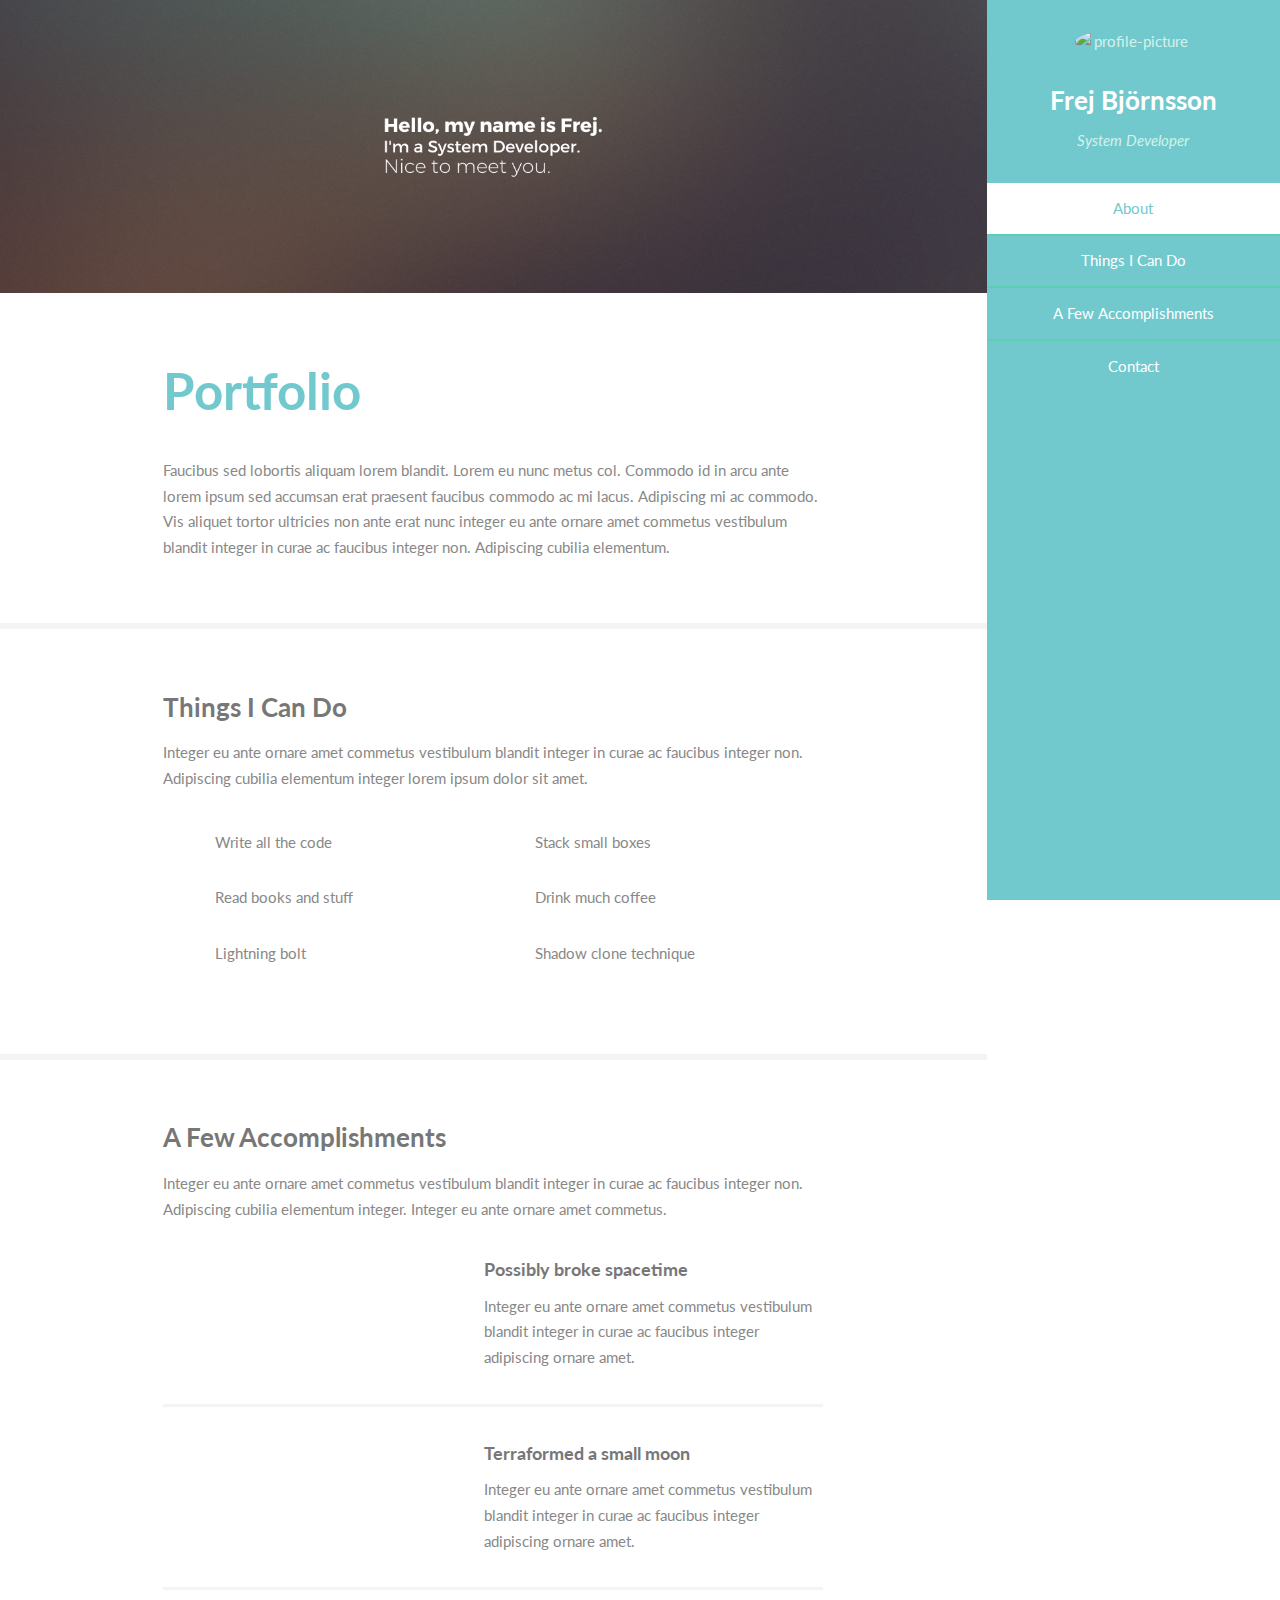
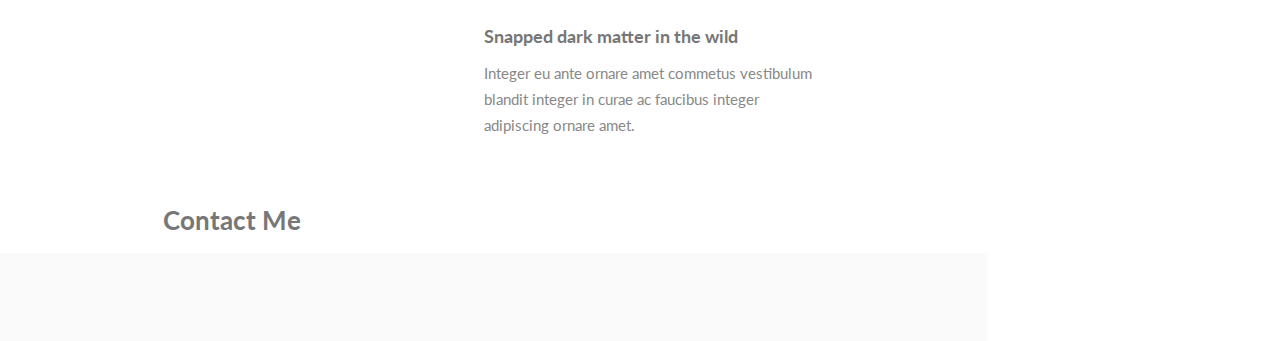
==== commit 3eff99de: "Removed recipe page" ====
--- a/index.html
+++ b/index.html
@@ -29,7 +29,6 @@
 						<li><a href="#two">Things I Can Do</a></li>
 						<li><a href="#three">A Few Accomplishments</a></li>
 						<li><a href="#four">Contact</a></li>
-						<li><a href="https://www.bjornsson.dev/recipes.html">Recipes</a></li>
 					</ul>
 				</nav>
 
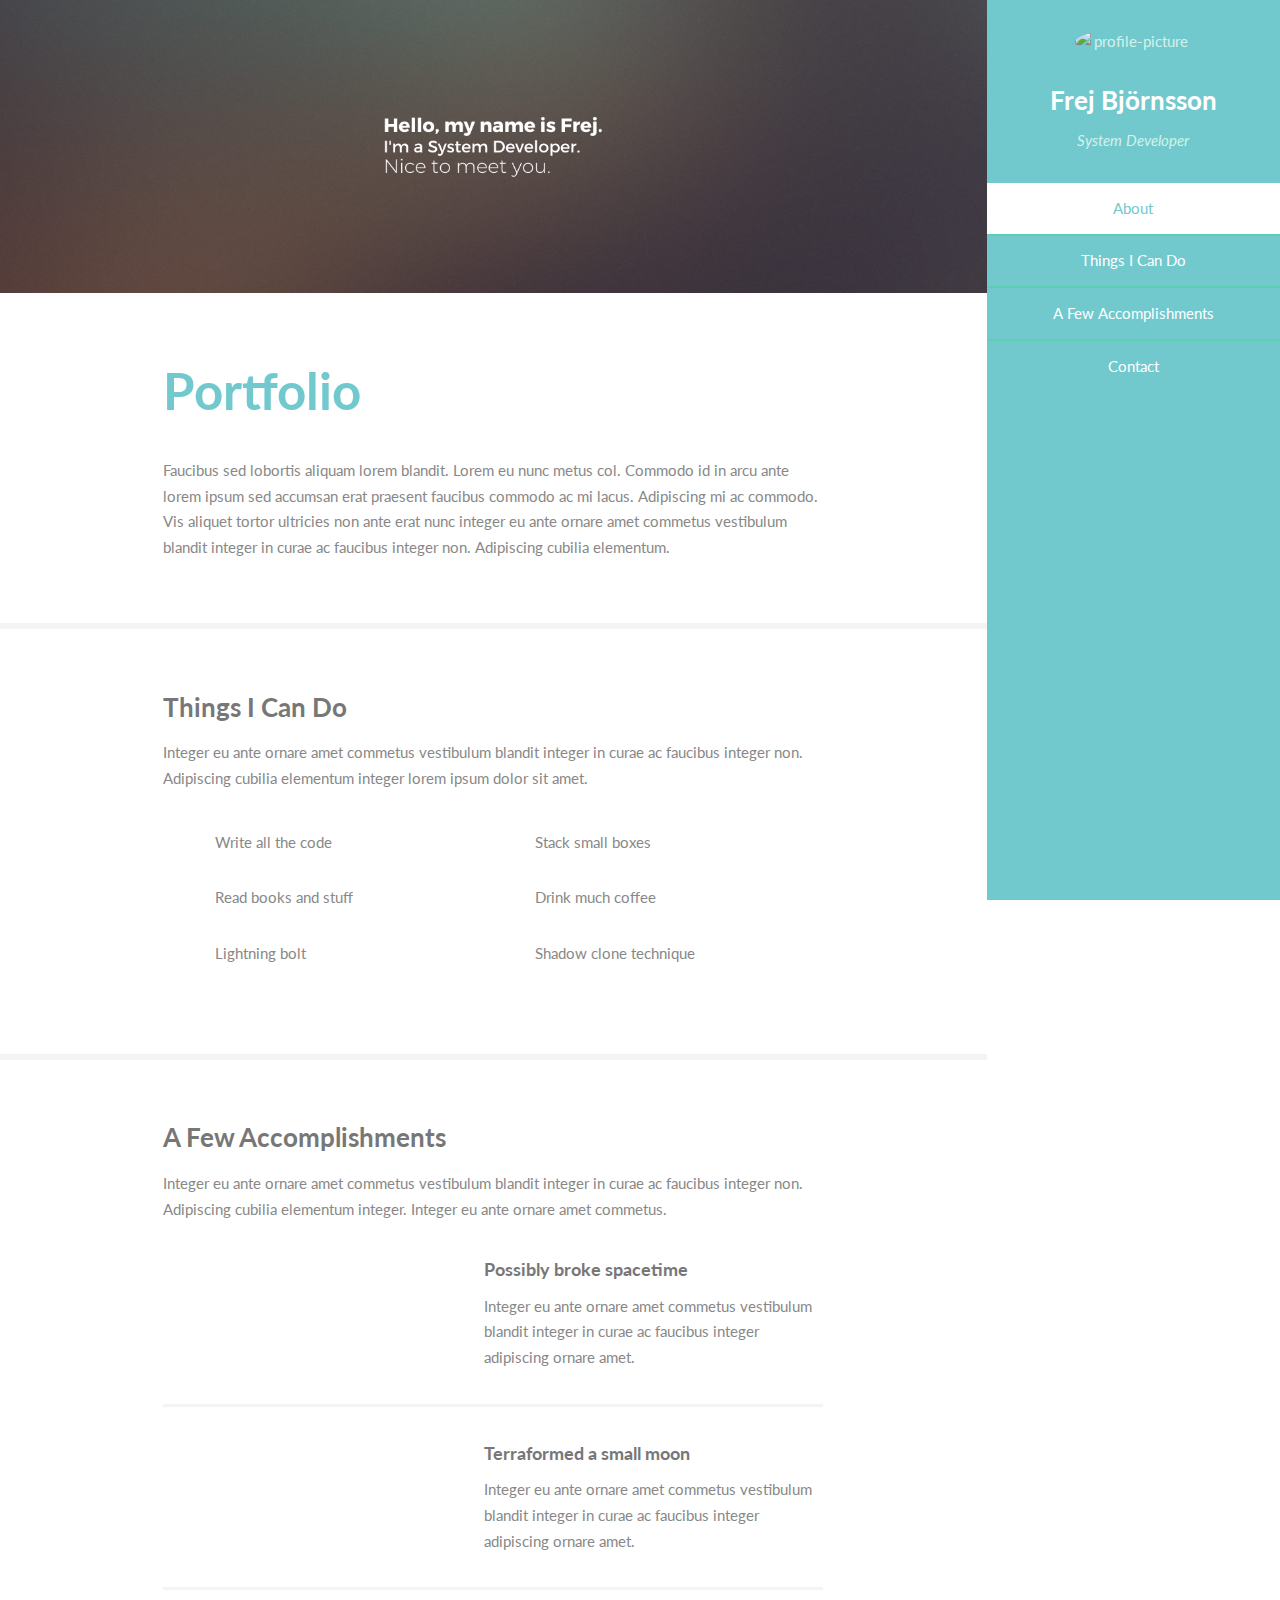
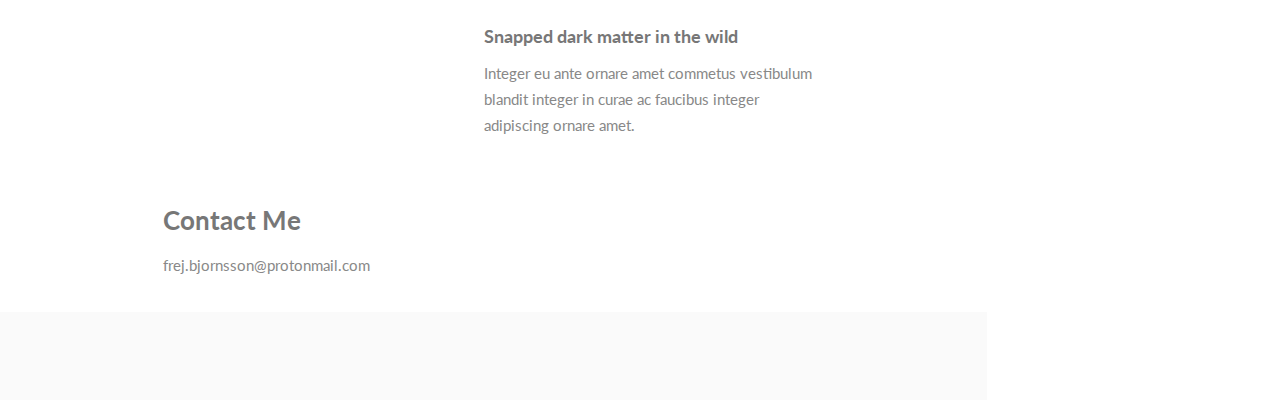
==== commit aabb46c4: "Removed carmilla stuff" ====
--- a/index.html
+++ b/index.html
@@ -113,7 +113,7 @@
 						<section id="four">
 							<div class="container">
 								<h3>Contact Me</h3>
-								
+								<p>frej.bjornsson@protonmail.com</p>
 							</div>
 						</section>
 	
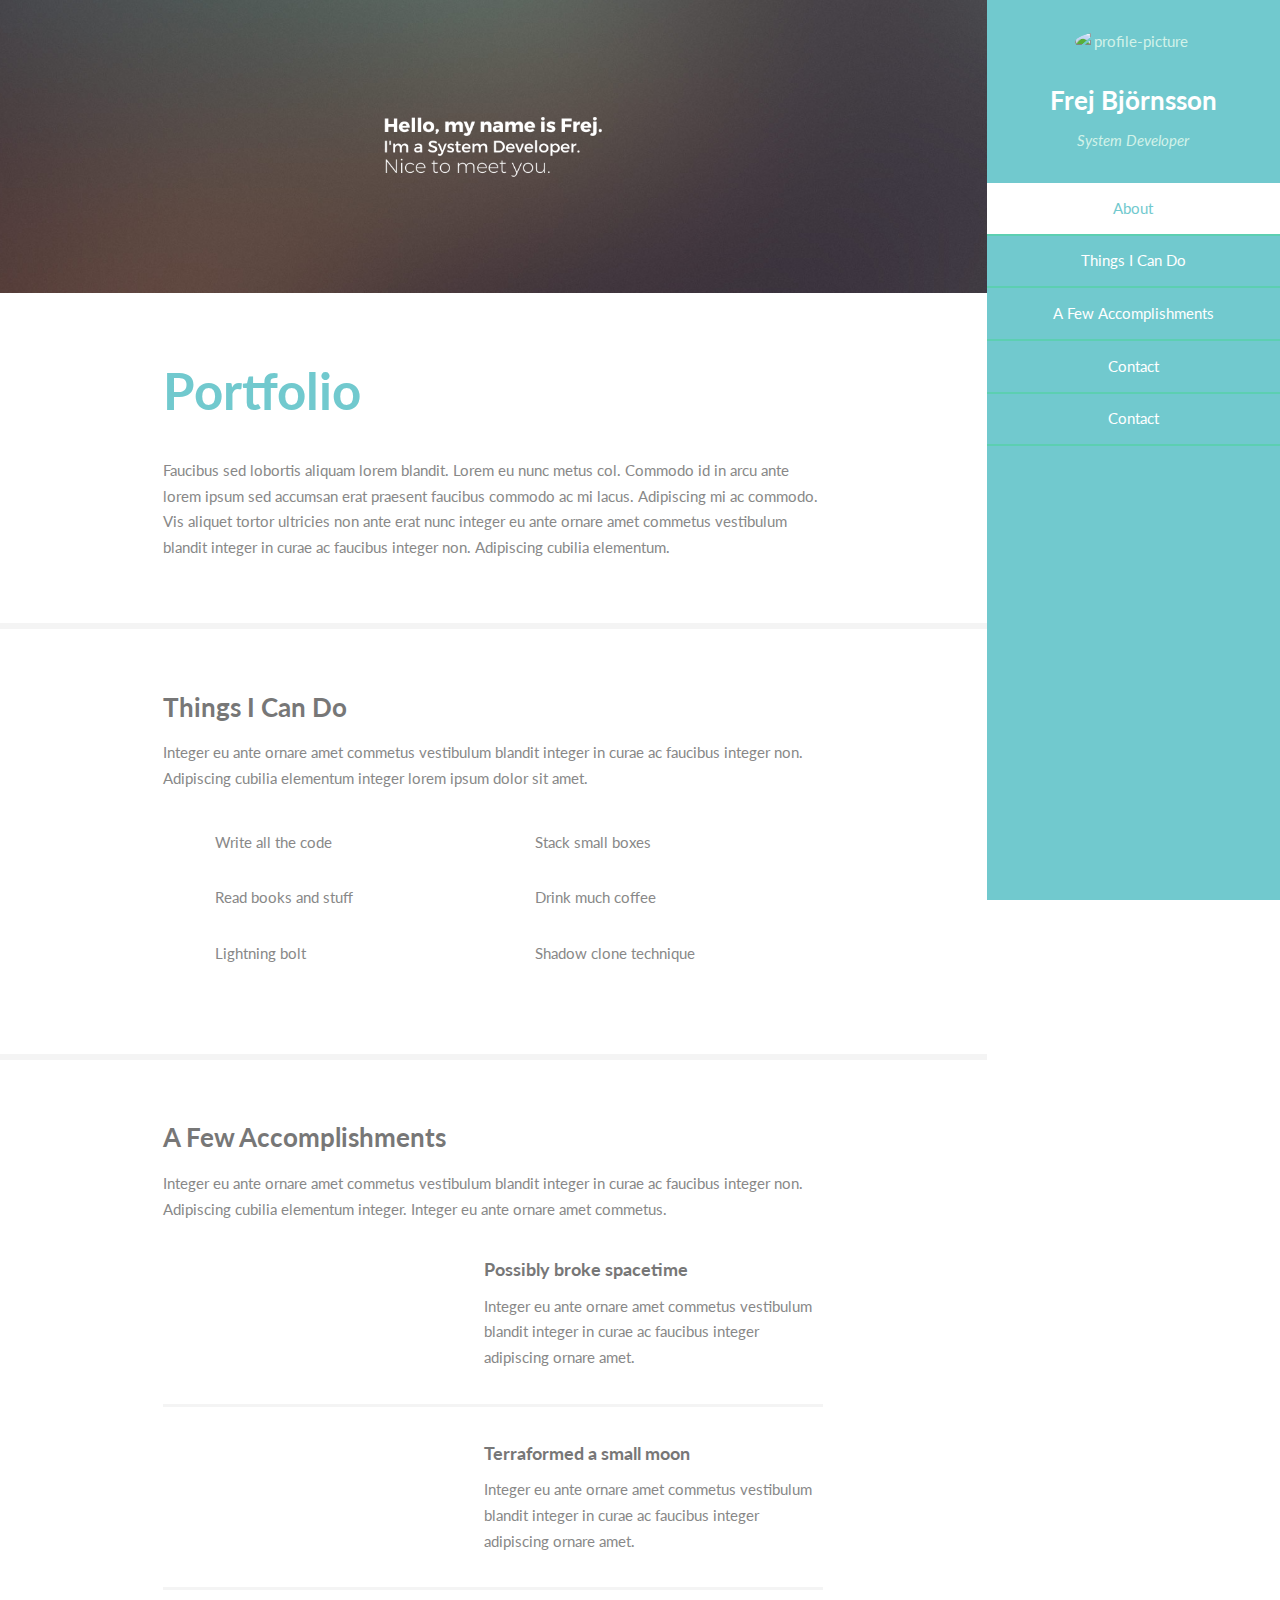
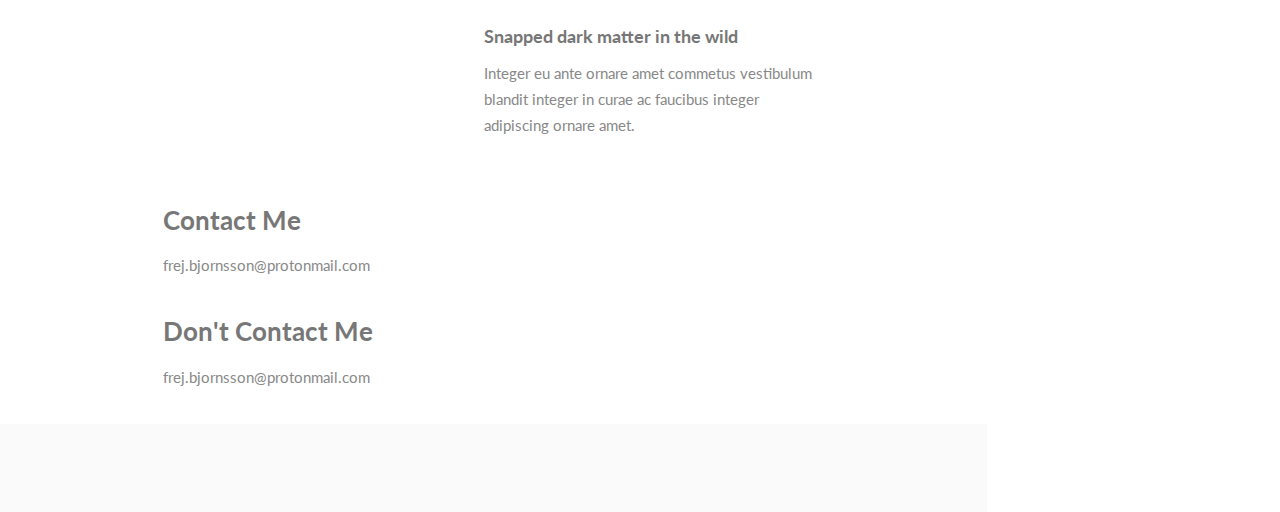
==== commit d7244a18: "Good commit message" ====
--- a/index.html
+++ b/index.html
@@ -18,7 +18,7 @@
 		<!-- Header -->
 			<section id="header">
 				<header>
-					<span class="image avatar"><img src="images/avatar.jpg" alt="profile-picture" /></span>
+					<span class="image avatar"><img src="images/avatar2.png" alt="profile-picture" /></span>
 					<h1 id="logo"><a href="#">Frej Björnsson</a></h1>
 					<p>System Developer</p>
 				</header>
@@ -29,6 +29,9 @@
 						<li><a href="#two">Things I Can Do</a></li>
 						<li><a href="#three">A Few Accomplishments</a></li>
 						<li><a href="#four">Contact</a></li>
+						<li><a href="#five">Contact</a></li>
+						<li><a href="#footer"></a></li>
+
 					</ul>
 				</nav>
 
@@ -109,14 +112,22 @@
 								</div>
 							</section>
 </div>
-						
+												<!-- four -->
+
 						<section id="four">
 							<div class="container">
 								<h3>Contact Me</h3>
 								<p>frej.bjornsson@protonmail.com</p>
 							</div>
 						</section>
-	
+			<!-- five -->
+
+			<section id="four">
+				<div class="container">
+					<h3>Don't Contact Me</h3>
+					<p>frej.bjornsson@protonmail.com</p>
+				</div>
+			</section>
         
 	<!-- Footer -->
 	<section id="footer">
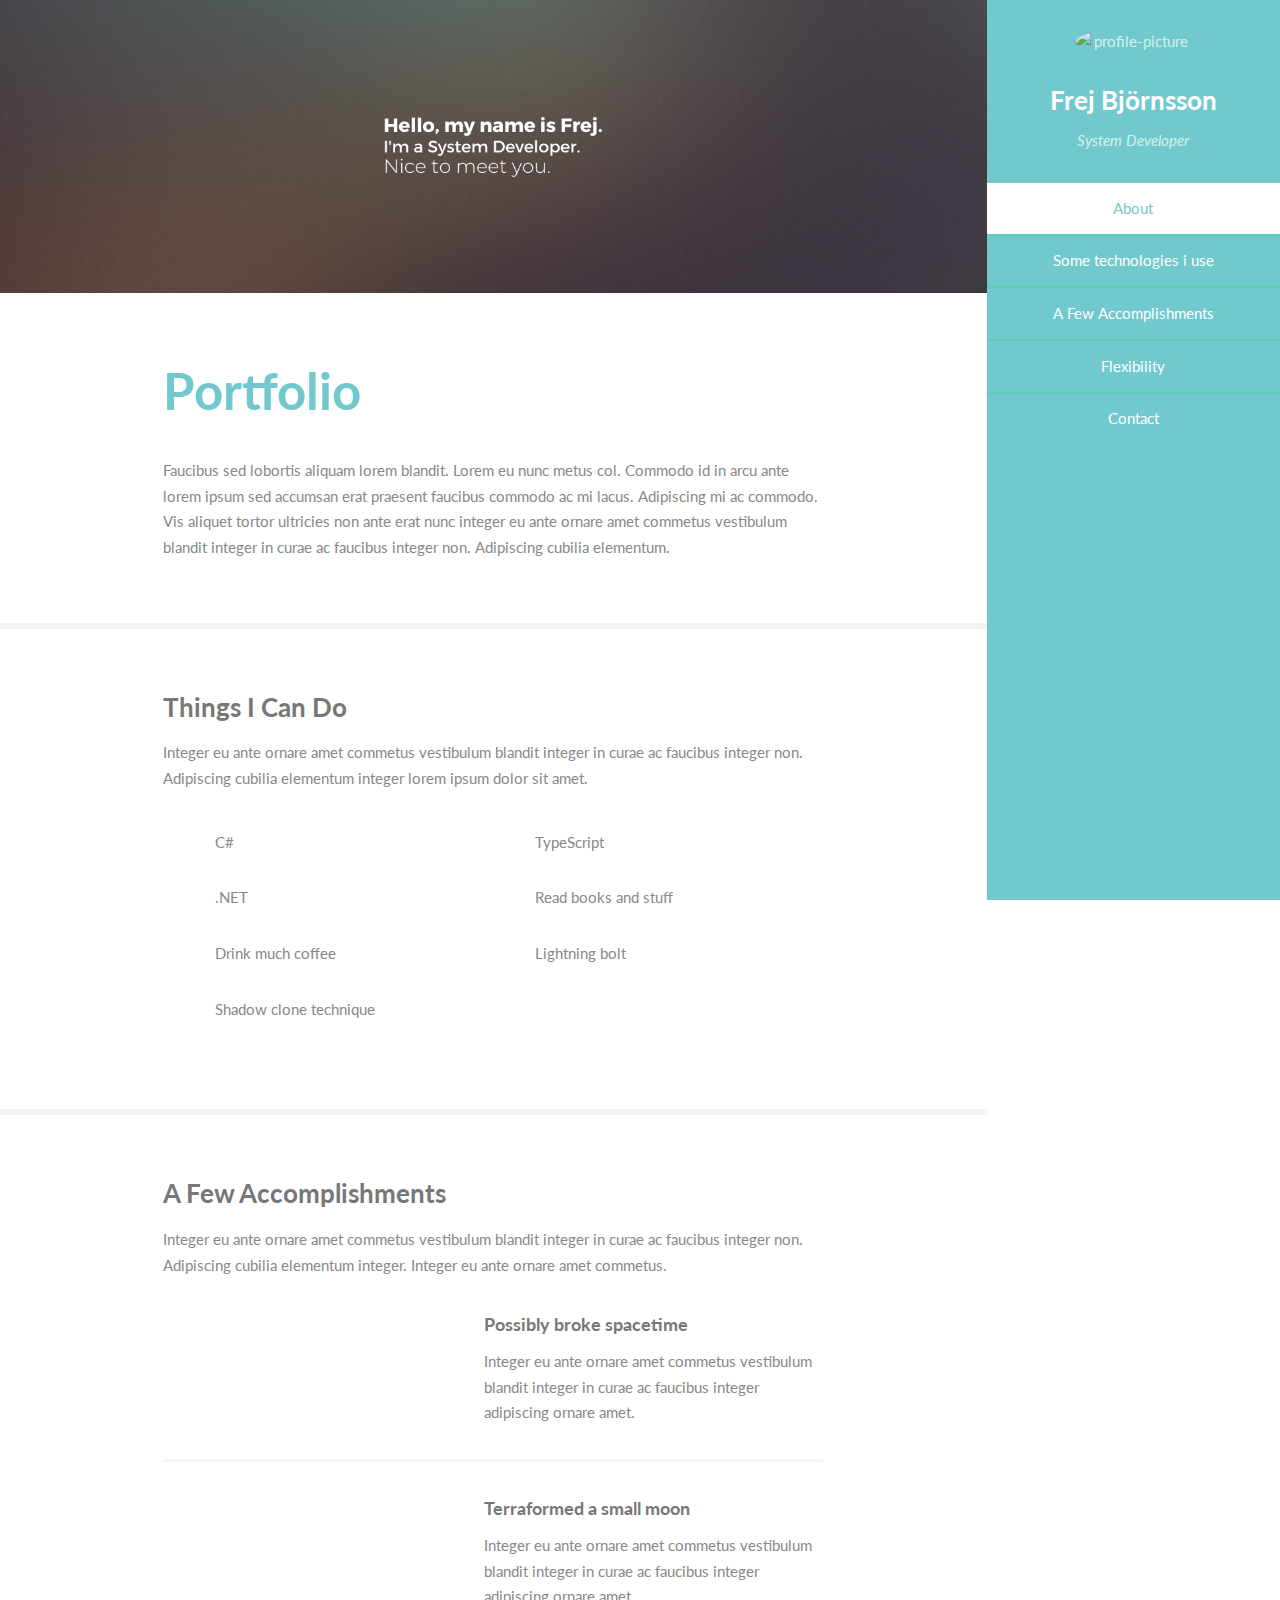
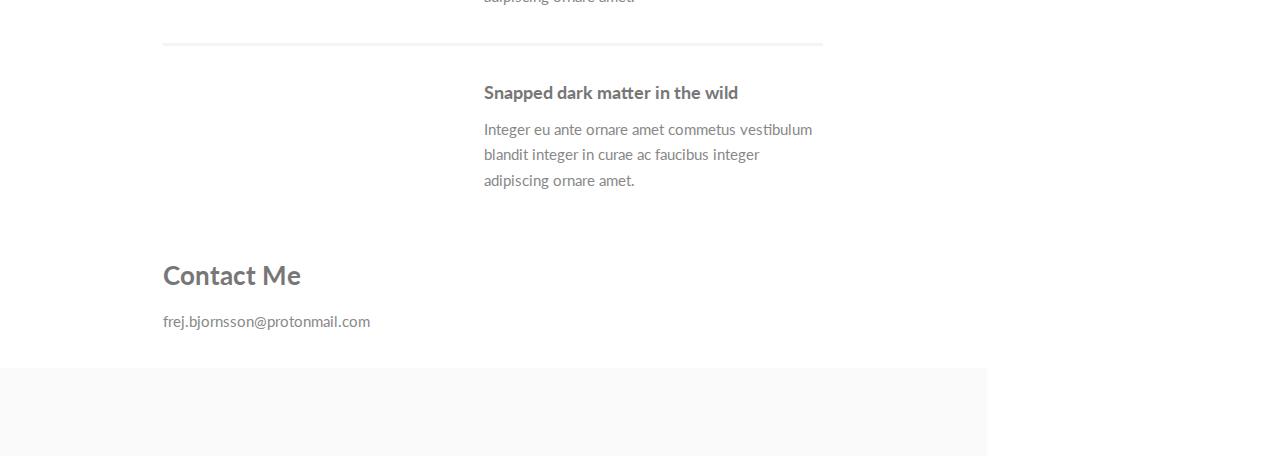
==== commit 52377d5c: "committed to commit" ====
--- a/index.html
+++ b/index.html
@@ -26,12 +26,10 @@
 				<nav id="nav">
 					<ul>
 						<li><a href="#one" class="active">About</a></li>
-						<li><a href="#two">Things I Can Do</a></li>
+						<li><a href="#two">Some technologies i use</a></li>
 						<li><a href="#three">A Few Accomplishments</a></li>
-						<li><a href="#four">Contact</a></li>
+						<li><a href="#four">Flexibility</a></li>
 						<li><a href="#five">Contact</a></li>
-						<li><a href="#footer"></a></li>
-
 					</ul>
 				</nav>
 
@@ -71,8 +69,9 @@
 									<h3>Things I Can Do</h3>
 									<p>Integer eu ante ornare amet commetus vestibulum blandit integer in curae ac faucibus integer non. Adipiscing cubilia elementum integer lorem ipsum dolor sit amet.</p>
 									<ul class="feature-icons">
-										<li class="icon solid fa-code">Write all the code</li>
-										<li class="icon solid fa-cubes">Stack small boxes</li>
+										<li class="icon solid fa-code">C#</li>
+										<li class="icon solid fa-code">TypeScript</li>
+										<li class="icon solid fa-cubes">.NET</li>
 										<li class="icon solid fa-book">Read books and stuff</li>
 										<li class="icon solid fa-coffee">Drink much coffee</li>
 										<li class="icon solid fa-bolt">Lightning bolt</li>
@@ -113,21 +112,14 @@
 							</section>
 </div>
 												<!-- four -->
+												<section id="four">
+													<div class="container">
+														<h3>Contact Me</h3>
+														<p>frej.bjornsson@protonmail.com</p>
+													</div>
+												</section>
 
-						<section id="four">
-							<div class="container">
-								<h3>Contact Me</h3>
-								<p>frej.bjornsson@protonmail.com</p>
-							</div>
-						</section>
-			<!-- five -->
-
-			<section id="four">
-				<div class="container">
-					<h3>Don't Contact Me</h3>
-					<p>frej.bjornsson@protonmail.com</p>
-				</div>
-			</section>
+			
         
 	<!-- Footer -->
 	<section id="footer">
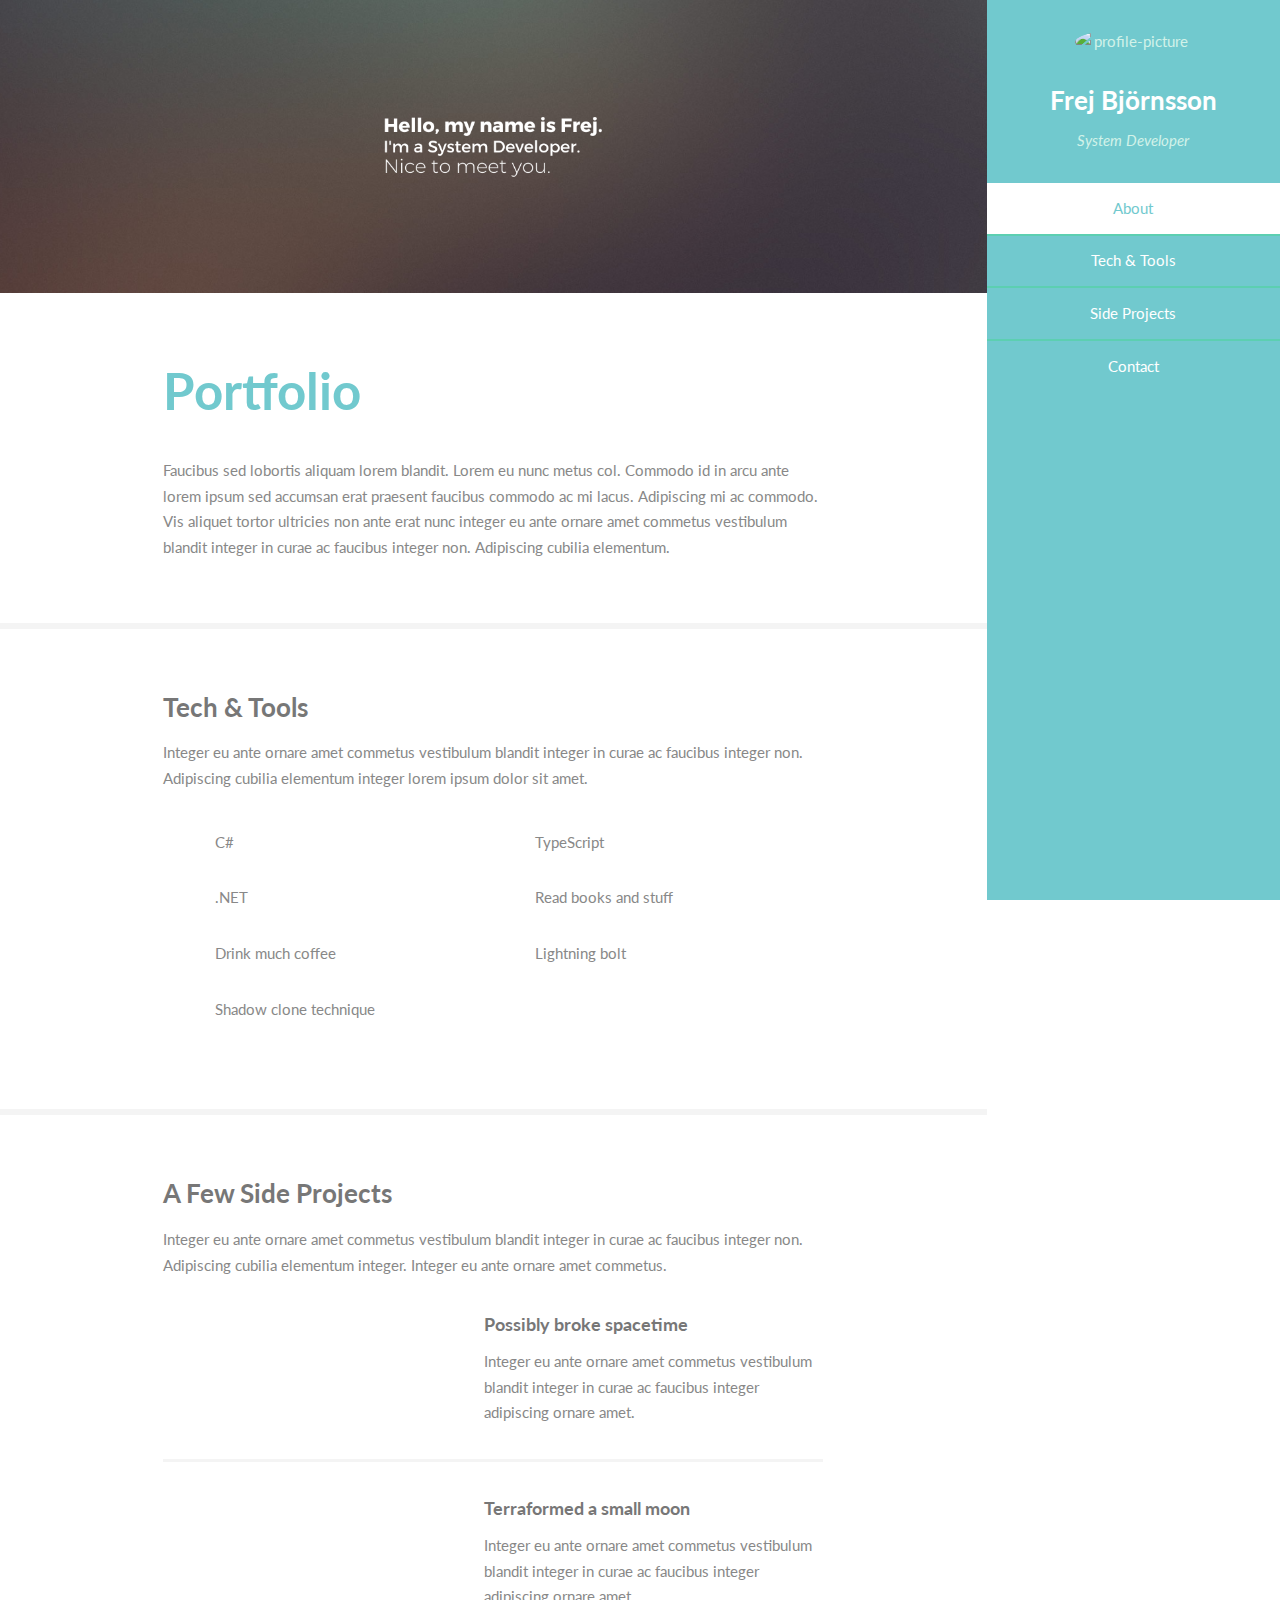
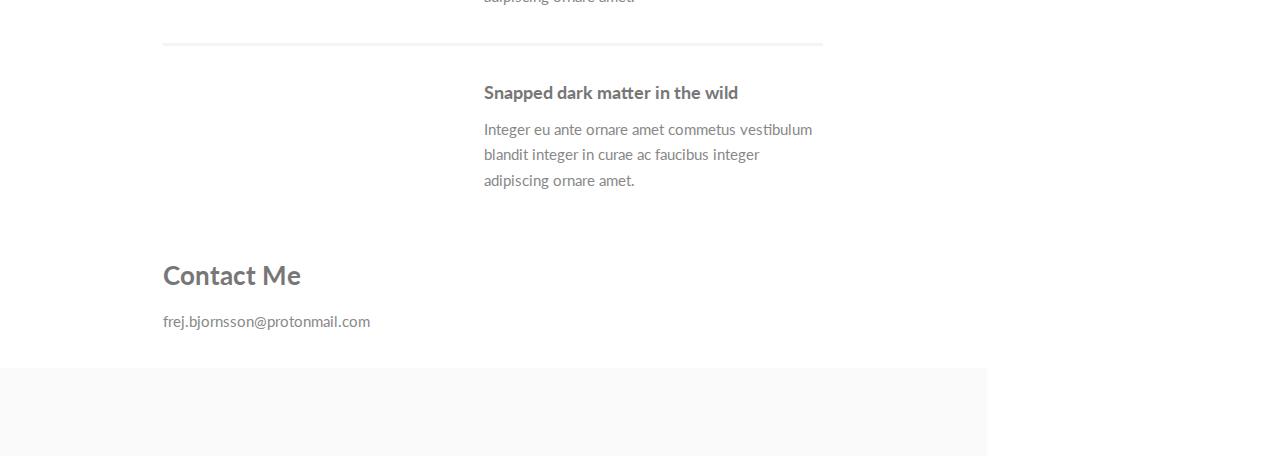
==== commit a5742908: "Removed faulty links" ====
--- a/index.html
+++ b/index.html
@@ -26,10 +26,9 @@
 				<nav id="nav">
 					<ul>
 						<li><a href="#one" class="active">About</a></li>
-						<li><a href="#two">Some technologies i use</a></li>
-						<li><a href="#three">A Few Accomplishments</a></li>
-						<li><a href="#four">Flexibility</a></li>
-						<li><a href="#five">Contact</a></li>
+						<li><a href="#two">Tech & Tools</a></li>
+						<li><a href="#three">Side Projects</a></li>
+						<li><a href="#four">Contact</a></li>
 					</ul>
 				</nav>
 
@@ -38,7 +37,6 @@
 						<li><a href="#" class="icon brands fa-linkedin"><span class="label">LinkedIn</span></a></li>
 						<li><a href="#" class="icon brands fa-github"><span class="label">Github</span></a></li>
 						<li><a href="#" class="icon brands fa-codepen"><span class="label">Codepen</span></a></li>
-						<li><a href="#" class="icon brands fa-replit"><span class="label">Codepen</span></a></li>
 						<li><a href="#" class="icon solid fa-envelope"><span class="label">Email</span></a></li>
 					</ul>
 				</footer>
@@ -66,7 +64,7 @@
 						<!-- Two -->
 							<section id="two">
 								<div class="container">
-									<h3>Things I Can Do</h3>
+									<h3>Tech & Tools</h3>
 									<p>Integer eu ante ornare amet commetus vestibulum blandit integer in curae ac faucibus integer non. Adipiscing cubilia elementum integer lorem ipsum dolor sit amet.</p>
 									<ul class="feature-icons">
 										<li class="icon solid fa-code">C#</li>
@@ -83,7 +81,7 @@
 						<!-- Three -->
 							<section id="three">
 								<div class="container">
-									<h3>A Few Accomplishments</h3>
+									<h3>A Few Side Projects</h3>
 									<p>Integer eu ante ornare amet commetus vestibulum blandit integer in curae ac faucibus integer non. Adipiscing cubilia elementum integer. Integer eu ante ornare amet commetus.</p>
 									<div class="features">
 										<article>
